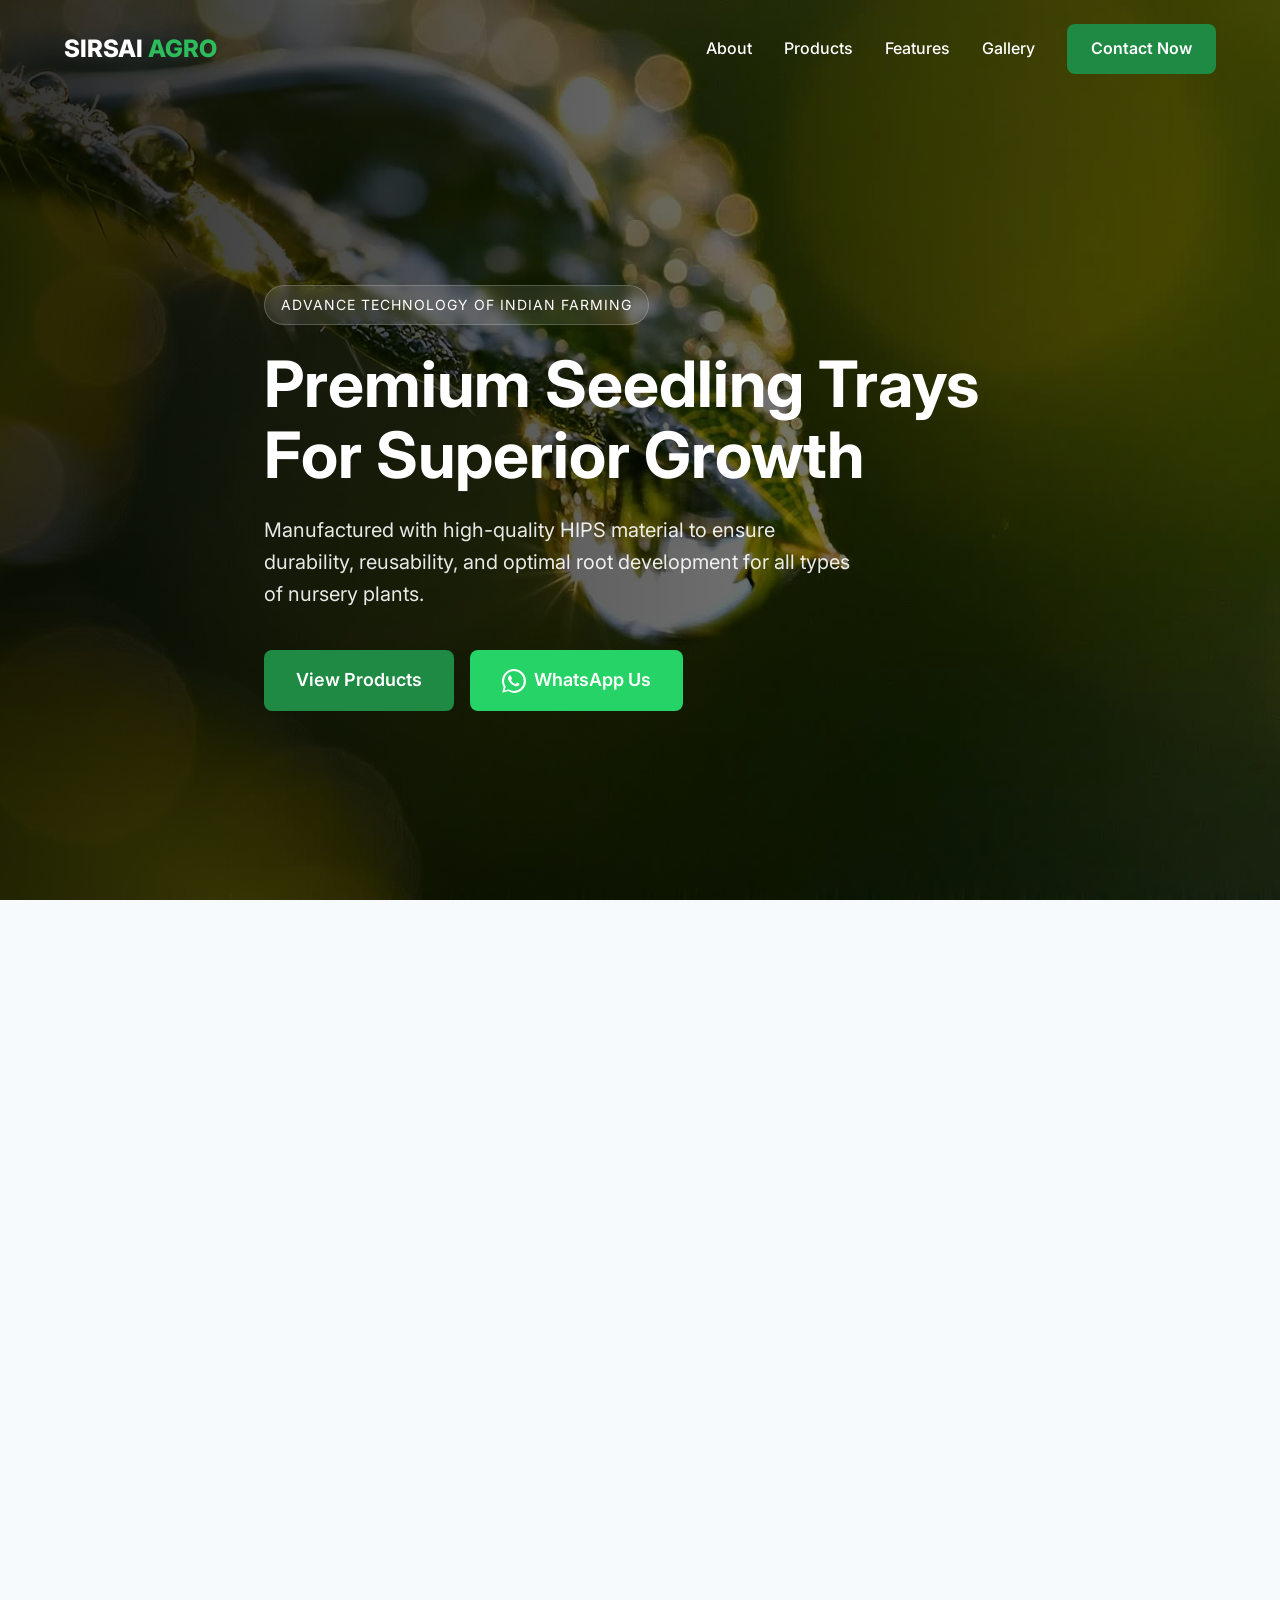
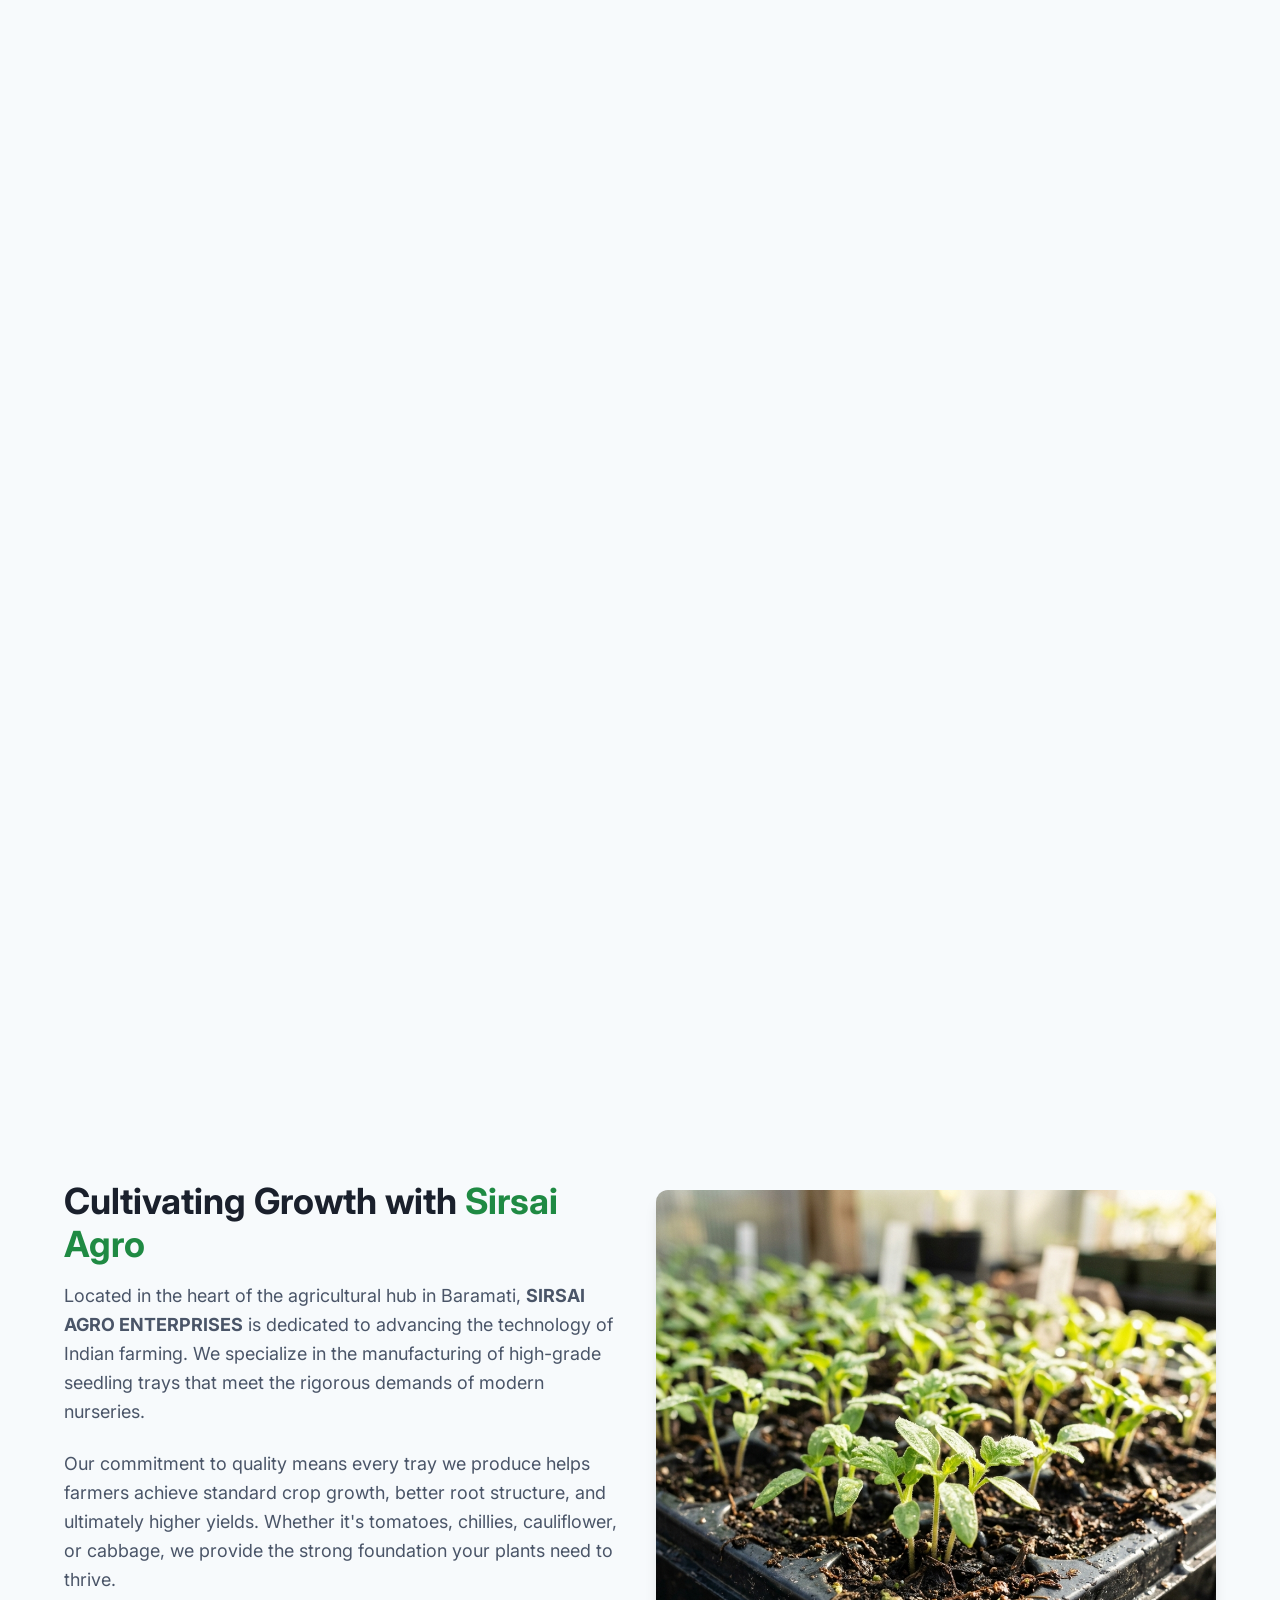
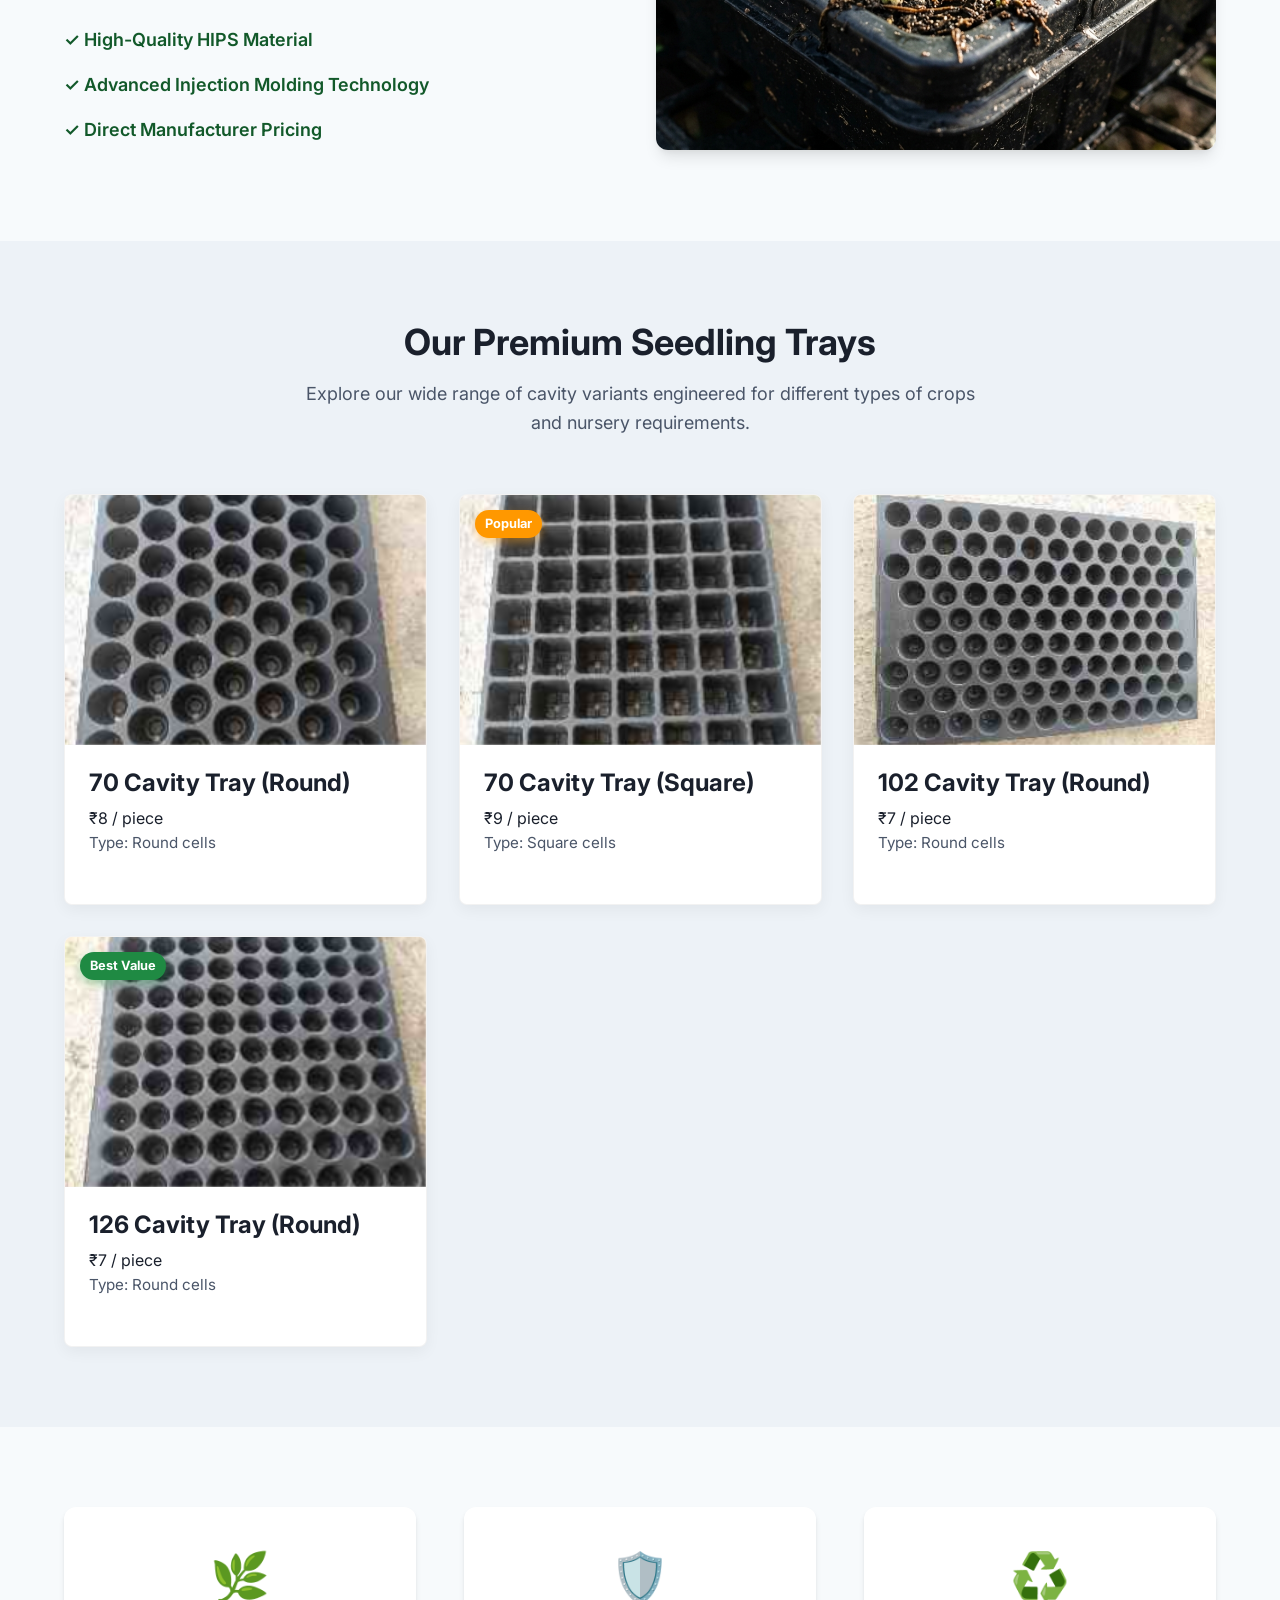
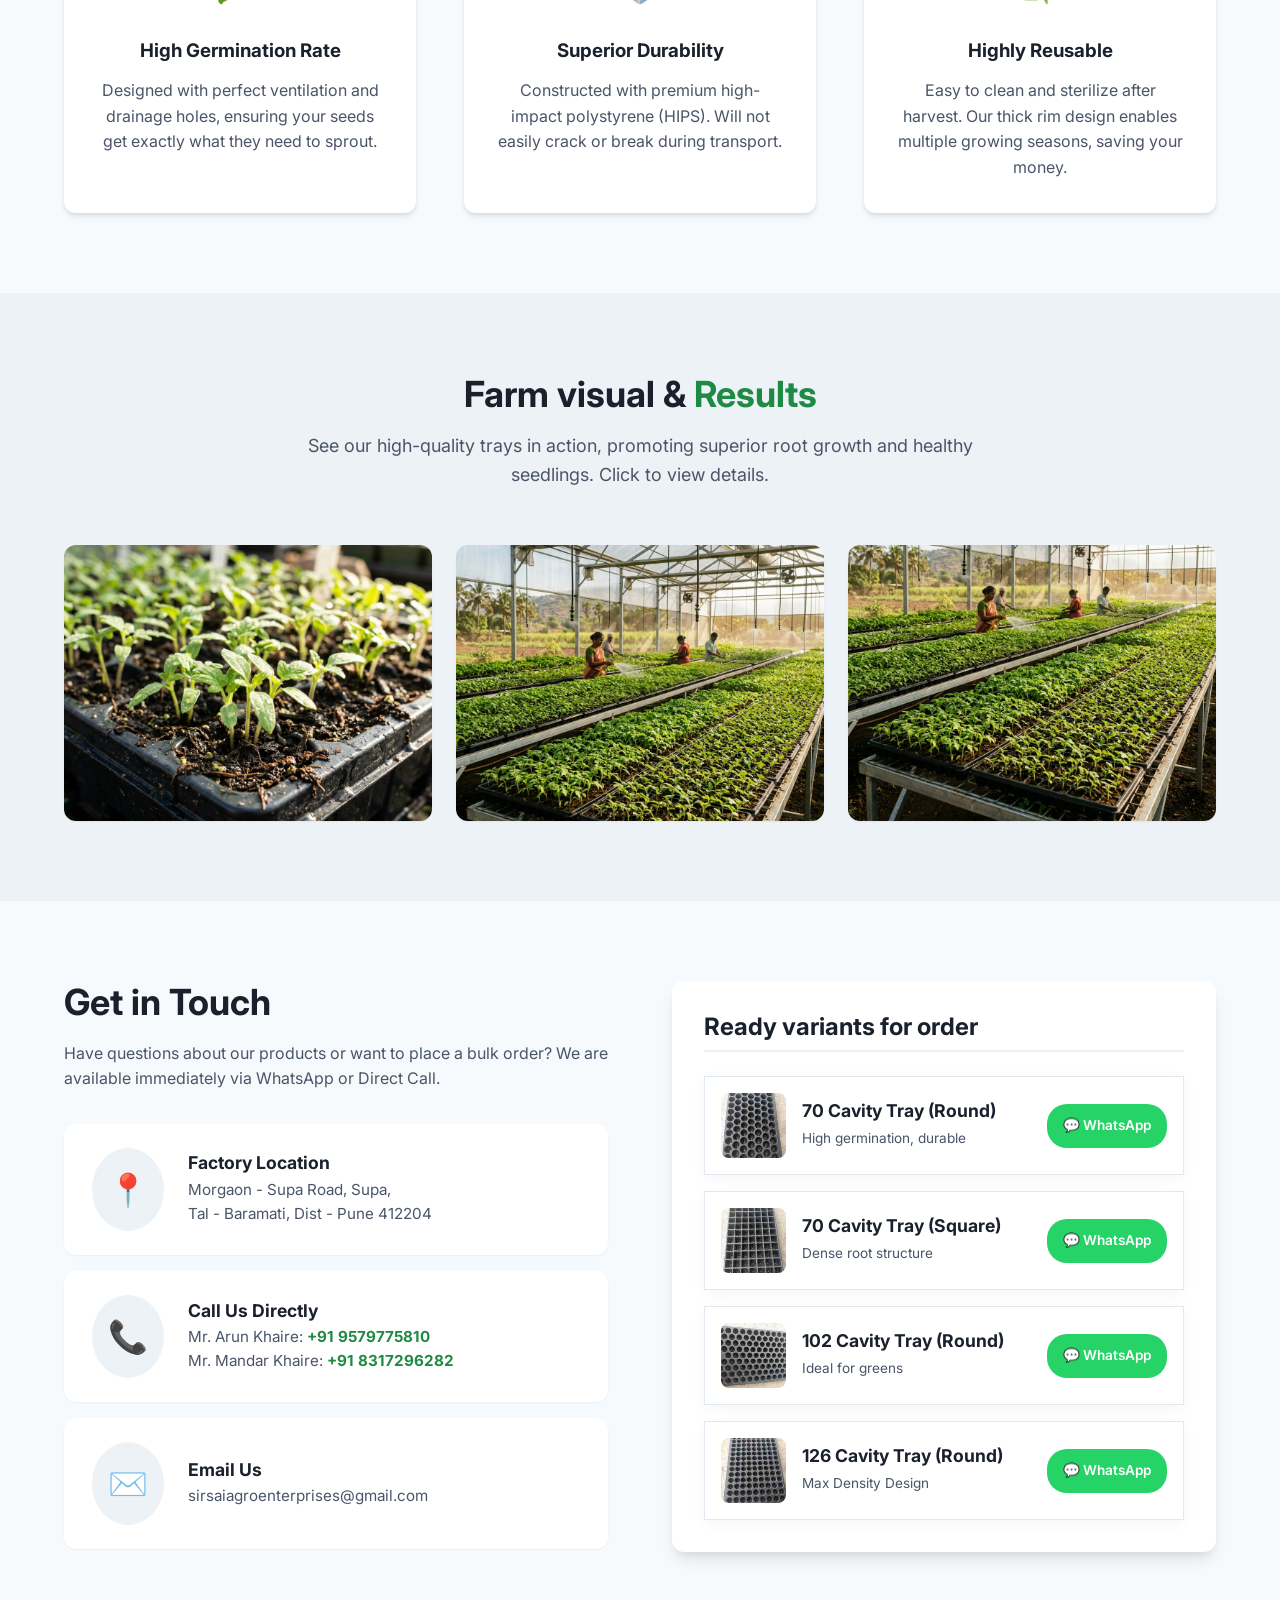
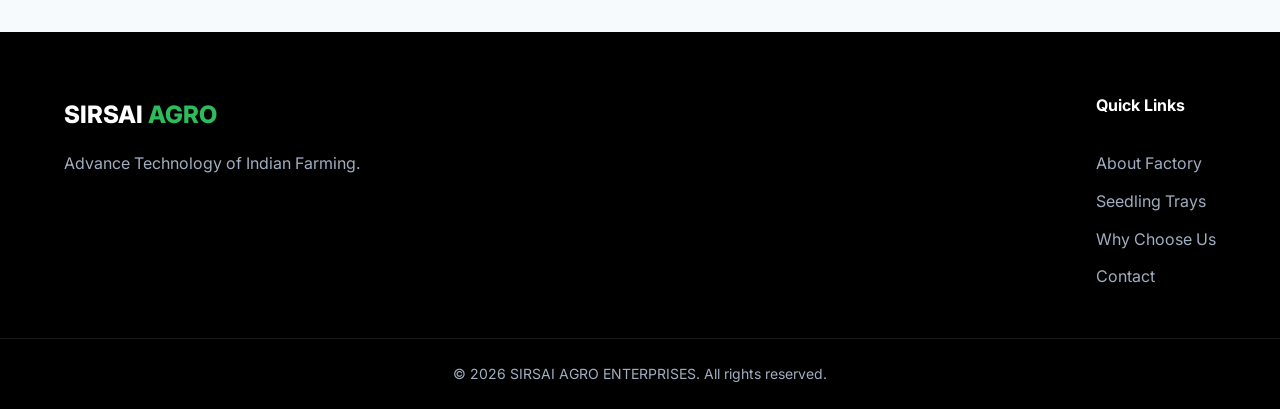
==== sirsai-agro/index.html @ ecc55e0f "Initial commit" ====
<!DOCTYPE html>
<html lang="en">
<head>
    <meta charset="UTF-8">
    <meta name="viewport" content="width=device-width, initial-scale=1.0">
    <title>SIRSAI AGRO ENTERPRISES - Advance Technology of Indian Farming</title>
    <meta name="description" content="Premium agricultural manufacturing of HIPS seedling trays for Indian farming. Offering 70, 98, 102, 126 cavity trays for optimal root growth.">
    
    <!-- Google Fonts -->
    <link rel="preconnect" href="https://fonts.googleapis.com">
    <link rel="preconnect" href="https://fonts.gstatic.com" crossorigin>
    <link href="https://fonts.googleapis.com/css2?family=Inter:wght@300;400;500;600;700;800&display=swap" rel="stylesheet">
    
    <!-- Custom CSS & Preloads -->
    <link rel="preload" as="image" href="assets/hero_bg.png">
    <link rel="stylesheet" href="css/style.css?v=2">
</head>
<body>

    <!-- Header Navigation -->
    <header class="site-header">
        <div class="container header-container">
            <div class="logo">
                <a href="#">SIRSAI <span class="highlight">AGRO</span></a>
            </div>
            
            <button class="mobile-menu-btn" aria-label="Toggle Navigation">
                <span></span>
                <span></span>
                <span></span>
            </button>
            
            <nav class="nav-links">
                <a href="#about">About</a>
                <a href="#products">Products</a>
                <a href="#features">Features</a>
                <a href="#gallery">Gallery</a>
                <a href="https://wa.me/919579775810?text=Hello%2C%20I%20am%20interested%20in%20your%20seedling%20trays%20for%20my%20farm.%20Please%20share%20pricing%2C%20minimum%20order%20quantity%2C%20and%20delivery%20details." target="_blank" class="btn btn-primary">Contact Now</a>
            </nav>
        </div>
    </header>

    <!-- Hero Sequence Animation Section -->
    <section class="hero-sequence-container" id="home">
        <div class="hero-sticky">
            <canvas id="hero-canvas"></canvas>
            <div class="hero-overlay"></div>
            <div class="container hero-content">
                <span class="badge">Advance Technology of Indian Farming</span>
                <h1>Premium Seedling Trays For Superior Growth</h1>
                <p>Manufactured with high-quality HIPS material to ensure durability, reusability, and optimal root development for all types of nursery plants.</p>
                <div class="hero-actions">
                    <a href="#products" class="btn btn-primary btn-large">View Products</a>
                    <a href="https://wa.me/919579775810?text=Hello%2C%20I%20am%20interested%20in%20your%20seedling%20trays%20for%20my%20farm.%20Please%20share%20pricing%2C%20minimum%20order%20quantity%2C%20and%20delivery%20details." target="_blank" class="btn btn-whatsapp btn-large">
                        <svg width="24" height="24" viewBox="0 0 24 24" fill="currentColor" xmlns="http://www.w3.org/2000/svg">
                            <path d="M11.996 0C5.372 0 0 5.373 0 11.998c0 2.127.553 4.197 1.603 6.01L.34 23.633l5.807-1.523A11.95 11.95 0 0 0 11.995 24c6.621 0 11.998-5.376 11.998-11.999s-5.377-12-11.995-12h-.002zm0 22.003c-1.802 0-3.561-.482-5.11-1.401l-.367-.217-3.799.996.997-3.7-.238-.379A9.957 9.957 0 0 1 2.001 12A9.997 9.997 0 0 1 11.996 2a10.003 10.003 0 0 1 0 20.003zM17.48 14.5c-.302-.15-1.782-.88-2.059-.982-.277-.1-.478-.15-.68.15s-.78 1.002-.954 1.201-.351.226-.654.076-1.274-.472-2.428-1.503c-.899-.803-1.505-1.794-1.681-2.096s-.019-.32.131-.471c.135-.136.302-.351.453-.526.151-.176.202-.301.302-.501.101-.201.05-.376-.025-.526-.076-.151-.68-1.643-.931-2.25-.246-.595-.494-.515-.68-.524h-.58c-.201 0-.527.075-.804.376-.276.3-.981.959-.981 2.339 0 1.38 1.005 2.716 1.144 2.902.138.188 1.979 3.018 4.793 4.234 2.813 1.216 2.813.803 3.315.753.502-.05 1.782-.728 2.033-1.431.252-.703.252-1.304.177-1.43z"/>
                        </svg>
                        WhatsApp Us
                    </a>
                </div>
            </div>
        </div>
    </section>

    <!-- About Section -->
    <section class="about section" id="about">
        <div class="container grid about-grid">
            <div class="about-content">
                <h2 class="section-title">Cultivating Growth with <span>Sirsai Agro</span></h2>
                <p>Located in the heart of the agricultural hub in Baramati, <strong>SIRSAI AGRO ENTERPRISES</strong> is dedicated to advancing the technology of Indian farming. We specialize in the manufacturing of high-grade seedling trays that meet the rigorous demands of modern nurseries.</p>
                <p>Our commitment to quality means every tray we produce helps farmers achieve standard crop growth, better root structure, and ultimately higher yields. Whether it's tomatoes, chillies, cauliflower, or cabbage, we provide the strong foundation your plants need to thrive.</p>
                <ul class="about-list">
                    <li>✓ High-Quality HIPS Material</li>
                    <li>✓ Advanced Injection Molding Technology</li>
                    <li>✓ Direct Manufacturer Pricing</li>
                </ul>
            </div>
            <div class="about-image">
                <img src="assets/gallery.png" alt="Healthy tomato seedlings in black seedling trays" loading="lazy" decoding="async">
            </div>
        </div>
    </section>

    <!-- Products Section -->
    <section class="products section bg-light" id="products">
        <div class="container">
            <div class="section-header center">
                <h2 class="section-title">Our Premium Seedling Trays</h2>
                <p>Explore our wide range of cavity variants engineered for different types of crops and nursery requirements.</p>
            </div>
            
            <div class="grid product-grid">
                <!-- Product 1 -->
                <div class="product-card">
                    <div class="product-img-wrapper">
                        <img src="assets/products/70 Cavity Tray (Round).jpg.jpg" onerror="this.src='assets/product.png'" alt="70 Cavity Tray (Round)" class="product-img" loading="lazy" decoding="async">
                    </div>
                    <div class="product-info">
                        <h3>70 Cavity Tray (Round)</h3>
                        <p class="product-price">₹8 / piece</p>
                        <p class="product-desc">Type: Round cells</p>
                    </div>
                </div>

                <!-- Product 2 -->
                <div class="product-card">
                    <div class="product-badge accent">Popular</div>
                    <div class="product-img-wrapper">
                        <img src="assets/products/70 Cavity Tray (Square).jpg.jpg" onerror="this.src='assets/product.png'" alt="70 Cavity Tray (Square)" class="product-img" loading="lazy" decoding="async">
                    </div>
                    <div class="product-info">
                        <h3>70 Cavity Tray (Square)</h3>
                        <p class="product-price">₹9 / piece</p>
                        <p class="product-desc">Type: Square cells</p>
                    </div>
                </div>

                <!-- Product 3 -->
                <div class="product-card">
                    <div class="product-img-wrapper">
                        <img src="assets/products/102 Cavity Tray (Round).jpg.jpg" onerror="this.src='assets/product.png'" alt="102 Cavity Tray (Round)" class="product-img" loading="lazy" decoding="async">
                    </div>
                    <div class="product-info">
                        <h3>102 Cavity Tray (Round)</h3>
                        <p class="product-price">₹7 / piece</p>
                        <p class="product-desc">Type: Round cells</p>
                    </div>
                </div>

                <!-- Product 4 -->
                <div class="product-card">
                    <div class="product-badge">Best Value</div>
                    <div class="product-img-wrapper">
                        <img src="assets/products/126 Cavity Tray (Round).jpg.jpg" onerror="this.src='assets/product.png'" alt="126 Cavity Tray (Round)" class="product-img" loading="lazy" decoding="async">
                    </div>
                    <div class="product-info">
                        <h3>126 Cavity Tray (Round)</h3>
                        <p class="product-price">₹7 / piece</p>
                        <p class="product-desc">Type: Round cells</p>
                    </div>
                </div>
            </div>
        </div>
    </section>

    <!-- Features Section -->
    <section class="features section" id="features">
        <div class="container">
            <div class="grid feature-grid">
                <div class="feature-card">
                    <div class="feature-icon">🌿</div>
                    <h3>High Germination Rate</h3>
                    <p>Designed with perfect ventilation and drainage holes, ensuring your seeds get exactly what they need to sprout.</p>
                </div>
                <div class="feature-card">
                    <div class="feature-icon">🛡️</div>
                    <h3>Superior Durability</h3>
                    <p>Constructed with premium high-impact polystyrene (HIPS). Will not easily crack or break during transport.</p>
                </div>
                <div class="feature-card">
                    <div class="feature-icon">♻️</div>
                    <h3>Highly Reusable</h3>
                    <p>Easy to clean and sterilize after harvest. Our thick rim design enables multiple growing seasons, saving your money.</p>
                </div>
            </div>
        </div>
    </section>

    <!-- Gallery Section -->
    <section class="gallery section bg-light" id="gallery">
        <div class="container">
            <div class="section-header center">
                <h2 class="section-title">Farm visual & <span>Results</span></h2>
                <p>See our high-quality trays in action, promoting superior root growth and healthy seedlings. Click to view details.</p>
            </div>
            <div class="gallery-grid">
                <div class="gallery-item lightbox-trigger" data-title="Product Manufacturing">
                    <img src="assets/gallery.png" alt="Seedling Tray Stack" loading="lazy">
                    <div class="gallery-overlay"><span>View Details</span></div>
                </div>
                <div class="gallery-item lightbox-trigger" data-title="Nursery Application">
                    <img src="assets/hero_bg.png" alt="Greenhouse Nursery" loading="lazy">
                    <div class="gallery-overlay"><span>View Details</span></div>
                </div>
                <!-- Adding a random image logic to cover the missing images and simulate grid fullness -->
                <div class="gallery-item lightbox-trigger" data-title="Happy Harvest">
                    <img src="assets/hero_bg.png" style="object-position: bottom;" alt="Farming Field" loading="lazy">
                    <div class="gallery-overlay"><span>View Details</span></div>
                </div>
            </div>
        </div>
    </section>

    <!-- Contact Section -->
    <section class="contact section" id="contact">
        <div class="container">
            <div class="grid contact-grid">
                <div class="contact-info-wrapper contact-cards">
                    <h2 class="section-title">Get in Touch</h2>
                    <p>Have questions about our products or want to place a bulk order? We are available immediately via WhatsApp or Direct Call.</p>
                    
                    <div class="contact-details stylized">
                        <a href="https://maps.google.com" target="_blank" class="contact-card">
                            <div class="icon">📍</div>
                            <div class="contact-card-content">
                                <h4>Factory Location</h4>
                                <p>Morgaon - Supa Road, Supa,<br>Tal - Baramati, Dist - Pune 412204</p>
                            </div>
                        </a>
                        <div class="contact-card border-left">
                            <div class="icon">📞</div>
                            <div class="contact-card-content">
                                <h4>Call Us Directly</h4>
                                <p>Mr. Arun Khaire: <a href="tel:+919579775810" class="tel-link">+91 9579775810</a></p>
                                <p>Mr. Mandar Khaire: <a href="tel:+918317296282" class="tel-link">+91 8317296282</a></p>
                            </div>
                        </div>
                        <a href="mailto:sirsaiagroenterprises@gmail.com" class="contact-card">
                            <div class="icon">✉️</div>
                            <div class="contact-card-content">
                                <h4>Email Us</h4>
                                <p>sirsaiagroenterprises@gmail.com</p>
                            </div>
                        </a>
                    </div>
                </div>
                
                <div class="product-showcase-compact">
                    <h3 class="compact-title">Ready variants for order</h3>
                    <div class="compact-grid">
                        <div class="compact-item">
                            <img src="assets/products/70 Cavity Tray (Round).jpg.jpg" onerror="this.src='assets/product.png'" alt="70 Cavity Tray (Round)" loading="lazy">
                            <div class="compact-info">
                                <h4>70 Cavity Tray (Round)</h4>
                                <span>High germination, durable</span>
                            </div>
                            <a href="https://wa.me/919579775810?text=Hello%2C%20I%20am%20interested%20in%20your%20seedling%20trays%20for%20my%20farm.%20Please%20share%20pricing%2C%20minimum%20order%20quantity%2C%20and%20delivery%20details." target="_blank" class="whatsapp-cta-sm">💬 WhatsApp</a>
                        </div>
                        <div class="compact-item">
                            <img src="assets/products/70 Cavity Tray (Square).jpg.jpg" onerror="this.src='assets/product.png'" alt="70 Cavity Tray (Square)" loading="lazy">
                            <div class="compact-info">
                                <h4>70 Cavity Tray (Square)</h4>
                                <span>Dense root structure</span>
                            </div>
                            <a href="https://wa.me/919579775810?text=Hello%2C%20I%20am%20interested%20in%20your%20seedling%20trays%20for%20my%20farm.%20Please%20share%20pricing%2C%20minimum%20order%20quantity%2C%20and%20delivery%20details." target="_blank" class="whatsapp-cta-sm">💬 WhatsApp</a>
                        </div>
                        <div class="compact-item">
                            <img src="assets/products/102 Cavity Tray (Round).jpg.jpg" onerror="this.src='assets/product.png'" alt="102 Cavity Tray (Round)" loading="lazy">
                            <div class="compact-info">
                                <h4>102 Cavity Tray (Round)</h4>
                                <span>Ideal for greens</span>
                            </div>
                            <a href="https://wa.me/919579775810?text=Hello%2C%20I%20am%20interested%20in%20your%20seedling%20trays%20for%20my%20farm.%20Please%20share%20pricing%2C%20minimum%20order%20quantity%2C%20and%20delivery%20details." target="_blank" class="whatsapp-cta-sm">💬 WhatsApp</a>
                        </div>
                        <div class="compact-item">
                            <img src="assets/products/126 Cavity Tray (Round).jpg.jpg" onerror="this.src='assets/product.png'" alt="126 Cavity Tray (Round)" loading="lazy">
                            <div class="compact-info">
                                <h4>126 Cavity Tray (Round)</h4>
                                <span>Max Density Design</span>
                            </div>
                            <a href="https://wa.me/919579775810?text=Hello%2C%20I%20am%20interested%20in%20your%20seedling%20trays%20for%20my%20farm.%20Please%20share%20pricing%2C%20minimum%20order%20quantity%2C%20and%20delivery%20details." target="_blank" class="whatsapp-cta-sm">💬 WhatsApp</a>
                        </div>
                    </div>
                </div>
            </div>
        </div>
    </section>

    <!-- Lightbox Modal Overlay -->
    <div class="lightbox-overlay" id="lightbox">
        <div class="lightbox-content">
            <span class="lightbox-close">&times;</span>
            <img src="" alt="Gallery Preview" class="lightbox-img" id="lightbox-img">
            <h3 class="lightbox-caption" id="lightbox-caption"></h3>
        </div>
    </div>

    <!-- Footer -->
    <footer class="site-footer">
        <div class="container footer-content">
            <div class="footer-brand">
                <div class="logo">
                     <a href="#">SIRSAI <span class="highlight">AGRO</span></a>
                 </div>
                 <p>Advance Technology of Indian Farming.</p>
            </div>
            <div class="footer-links">
                <h4>Quick Links</h4>
                <a href="#about">About Factory</a>
                <a href="#products">Seedling Trays</a>
                <a href="#features">Why Choose Us</a>
                <a href="#contact">Contact</a>
            </div>
        </div>
        <div class="footer-bottom">
            <div class="container">
                <p>&copy; 2026 SIRSAI AGRO ENTERPRISES. All rights reserved.</p>
            </div>
        </div>
    </footer>

    <!-- Custom JS -->
    <script src="js/main.js"></script>
</body>
</html>
---- sirsai-agro/css/style.css ----
/* ==========================================================================
   CSS Variables & Tokens
   ========================================================================== */
   :root {
    /* Colors */
    --clr-primary: #1F8A43; /* Deep agricultural green */
    --clr-primary-light: #2DBB5B;
    --clr-primary-dark: #12592A;
    --clr-secondary: #D4E157; /* Light earthy yellow-green */
    --clr-accent: #25D366; /* WhatsApp green */
    
    --clr-text-main: #1A202C;
    --clr-text-muted: #4A5568;
    --clr-black: #000000;
    --clr-white: #FFFFFF;
    --clr-bg-body: #F7FAFC;
    --clr-bg-light: #EDF2F7;
    
    /* Typography */
    --font-main: 'Inter', sans-serif;
    
    /* Box shadows */
    --shadow-sm: 0 1px 2px 0 rgba(0, 0, 0, 0.05);
    --shadow-md: 0 4px 6px -1px rgba(0, 0, 0, 0.1), 0 2px 4px -1px rgba(0, 0, 0, 0.06);
    --shadow-lg: 0 10px 15px -3px rgba(0, 0, 0, 0.1), 0 4px 6px -2px rgba(0, 0, 0, 0.05);
    
    /* Border Radius */
    --radius-md: 8px;
    --radius-lg: 12px;
    
    /* Transitions */
    --transition: background-color 0.3s cubic-bezier(0.4, 0, 0.2, 1), color 0.3s cubic-bezier(0.4, 0, 0.2, 1), transform 0.3s cubic-bezier(0.4, 0, 0.2, 1), box-shadow 0.3s cubic-bezier(0.4, 0, 0.2, 1), opacity 0.3s cubic-bezier(0.4, 0, 0.2, 1), border-color 0.3s cubic-bezier(0.4, 0, 0.2, 1);
}

/* ==========================================================================
   Base Reset
   ========================================================================== */
* {
    margin: 0;
    padding: 0;
    box-sizing: border-box;
}

html {
    scroll-behavior: smooth;
    scroll-padding-top: 80px;
}

body {
    font-family: var(--font-main);
    color: var(--clr-text-main);
    background-color: var(--clr-bg-body);
    line-height: 1.6;
    overflow-x: hidden;
}

h1, h2, h3, h4, h5, h6 {
    line-height: 1.2;
    font-weight: 700;
    color: var(--clr-text-main);
}

a {
    text-decoration: none;
    color: inherit;
    transition: var(--transition);
}

img {
    max-width: 100%;
    height: auto;
    display: block;
}

/* ==========================================================================
   Layout & Utilities
   ========================================================================== */
.container {
    width: 100%;
    max-width: 1200px;
    margin: 0 auto;
    padding: 0 1.5rem;
}

.section {
    padding: 5rem 0;
}

.grid {
    display: grid;
    gap: 2rem;
}

.bg-light {
    background-color: var(--clr-bg-light);
}

.center {
    text-align: center;
}

.section-title {
    font-size: 2.25rem;
    margin-bottom: 1rem;
}

.section-title span {
    color: var(--clr-primary);
}

.section-header {
    margin-bottom: 3.5rem;
    max-width: 700px;
    margin-left: auto;
    margin-right: auto;
}

.section-header p {
    color: var(--clr-text-muted);
    font-size: 1.125rem;
}

/* ==========================================================================
   Buttons
   ========================================================================== */
.btn {
    display: inline-flex;
    align-items: center;
    justify-content: center;
    padding: 0.75rem 1.5rem;
    font-weight: 600;
    border-radius: var(--radius-md);
    cursor: pointer;
    border: none;
    gap: 0.5rem;
}

.btn-primary {
    background-color: var(--clr-primary);
    color: var(--clr-white);
}

.btn-primary:hover {
    background-color: var(--clr-primary-dark);
    transform: translateY(-2px);
    box-shadow: var(--shadow-md);
}

.btn-whatsapp {
    background-color: var(--clr-accent);
    color: var(--clr-white);
}

.btn-whatsapp:hover {
    background-color: #1EBE55;
    transform: translateY(-2px);
    box-shadow: var(--shadow-md);
}

.btn-outline {
    background-color: transparent;
    color: var(--clr-primary);
    border: 2px solid var(--clr-primary);
}

.btn-outline:hover {
    background-color: var(--clr-primary);
    color: var(--clr-white);
}

.btn-large {
    padding: 1rem 2rem;
    font-size: 1.125rem;
}

.btn-full {
    width: 100%;
}

.btn:active {
    transform: translateY(0) scale(0.98);
    box-shadow: none;
}

/* ==========================================================================
   Header Navigation
   ========================================================================== */
.site-header {
    position: fixed;
    top: 0;
    left: 0;
    width: 100%;
    background-color: transparent;
    padding: 1.5rem 0;
    z-index: 1000;
    transition: background-color 0.4s ease, box-shadow 0.4s ease, padding 0.4s ease, backdrop-filter 0.4s ease;
    will-change: background-color, box-shadow, padding, backdrop-filter;
}

.site-header.scrolled {
    background-color: rgba(0, 0, 0, 0.3);
    backdrop-filter: blur(10px);
    -webkit-backdrop-filter: blur(10px);
    border-bottom: 1px solid rgba(255, 255, 255, 0.1);
    padding: 1rem 0;
    box-shadow: 0 8px 32px rgba(0, 0, 0, 0.2);
}

.site-header.scrolled .logo a {
    color: var(--clr-white);
}

.site-header.scrolled .nav-links a:not(.btn) {
    color: var(--clr-white);
}

.header-container {
    display: flex;
    justify-content: space-between;
    align-items: center;
}

.logo a {
    font-size: 1.5rem;
    font-weight: 800;
    color: var(--clr-white); /* Start white on hero */
}

.logo .highlight {
    color: var(--clr-primary-light);
}

.site-header.scrolled .logo .highlight {
    color: var(--clr-primary-light);
}

.nav-links {
    display: flex;
    align-items: center;
    gap: 2rem;
}

.nav-links a:not(.btn) {
    font-weight: 500;
    color: var(--clr-white); /* Start white on hero */
}

.nav-links a:not(.btn):hover {
    color: var(--clr-primary-light);
}

.mobile-menu-btn {
    display: none;
    background: none;
    border: none;
    cursor: pointer;
    flex-direction: column;
    gap: 6px;
    z-index: 1001;
}

.mobile-menu-btn span {
    display: block;
    width: 25px;
    height: 3px;
    background-color: var(--clr-white);
    transition: var(--transition);
}

.site-header.scrolled .mobile-menu-btn span {
    background-color: var(--clr-white);
}

/* ==========================================================================
   Hero Section
   ========================================================================== */
.hero {
    position: relative;
    min-height: 100vh;
    display: flex;
    align-items: center;
    background-image: url('../assets/hero_bg.png');
    background-size: cover;
    background-position: center;
    color: var(--clr-white);
    padding-top: 5rem;
}

.hero-overlay {
    position: absolute;
    inset: 0;
    background: linear-gradient(to right, rgba(0, 0, 0, 0.8) 0%, rgba(0, 0, 0, 0.4) 100%);
    z-index: 1;
}

.hero-content {
    position: relative;
    z-index: 2;
    max-width: 800px;
}

.hero .badge {
    display: inline-block;
    padding: 0.5rem 1rem;
    background-color: rgba(255, 255, 255, 0.1);
    backdrop-filter: blur(5px);
    border: 1px solid rgba(255, 255, 255, 0.2);
    border-radius: 20px;
    font-size: 0.875rem;
    text-transform: uppercase;
    letter-spacing: 1px;
    margin-bottom: 1.5rem;
}

.hero h1 {
    font-size: clamp(2.5rem, 5vw, 4.5rem);
    margin-bottom: 1.5rem;
    color: var(--clr-white);
    line-height: 1.1;
}

.hero p {
    font-size: clamp(1.125rem, 2vw, 1.25rem);
    margin-bottom: 2.5rem;
    opacity: 0.9;
    max-width: 600px;
}

.hero-actions {
    display: flex;
    flex-wrap: wrap;
    gap: 1rem;
}

/* ==========================================================================
   About Section
   ========================================================================== */
.about-grid {
    grid-template-columns: 1fr 1fr;
    align-items: center;
}

.about-content p {
    color: var(--clr-text-muted);
    margin-bottom: 1.5rem;
    font-size: 1.125rem;
}

.about-list {
    list-style: none;
    margin-top: 2rem;
}

.about-list li {
    font-weight: 600;
    font-size: 1.125rem;
    margin-bottom: 1rem;
    display: flex;
    align-items: center;
    color: var(--clr-primary-dark);
}

.about-image img {
    border-radius: var(--radius-lg);
    box-shadow: var(--shadow-lg);
}

/* ==========================================================================
   Products Section
   ========================================================================== */
.product-grid {
    grid-template-columns: repeat(auto-fit, minmax(280px, 1fr));
}

.product-card {
    background-color: var(--clr-white);
    border-radius: var(--radius-lg);
    overflow: hidden;
    box-shadow: var(--shadow-md);
    transition: var(--transition);
    border: 1px solid rgba(0,0,0,0.05);
    will-change: transform, box-shadow;
}

.product-card:hover {
    transform: translateY(-5px);
    box-shadow: var(--shadow-lg);
}

.product-img-wrapper {
    height: 250px;
    overflow: hidden;
    background-color: #f0f0f0;
}

.product-img {
    width: 100%;
    height: 100%;
    object-fit: cover;
    transition: transform 0.5s cubic-bezier(0.4, 0, 0.2, 1);
    will-change: transform;
}

.product-card:hover .product-img {
    transform: scale(1.05);
}

.product-info {
    padding: 1.5rem;
}

.product-info h3 {
    font-size: 1.5rem;
    margin-bottom: 0.5rem;
}

.product-material {
    font-size: 0.875rem;
    font-weight: 600;
    color: var(--clr-primary);
    margin-bottom: 1rem;
}

.product-desc {
    color: var(--clr-text-muted);
    margin-bottom: 1.5rem;
    font-size: 0.95rem;
}

/* ==========================================================================
   Features Section
   ========================================================================== */
.feature-grid {
    grid-template-columns: repeat(auto-fit, minmax(300px, 1fr));
    gap: 3rem;
    text-align: center;
}

.feature-card {
    padding: 2rem;
    background-color: var(--clr-white);
    border-radius: var(--radius-lg);
    box-shadow: var(--shadow-md);
}

.feature-icon {
    font-size: 3rem;
    margin-bottom: 1.5rem;
}

.feature-card h3 {
    margin-bottom: 1rem;
}

.feature-card p {
    color: var(--clr-text-muted);
}

/* ==========================================================================
   Contact Section
   ========================================================================== */
.contact-grid {
    grid-template-columns: 1fr 1fr;
    gap: 4rem;
}

.contact-info-wrapper p {
    color: var(--clr-text-muted);
    margin-bottom: 2rem;
}

.contact-details {
    display: flex;
    flex-direction: column;
    gap: 1.5rem;
}

.contact-item {
    display: flex;
    gap: 1rem;
    align-items: flex-start;
}

.contact-item .icon {
    font-size: 1.5rem;
    background-color: var(--clr-bg-light);
    width: 50px;
    height: 50px;
    display: flex;
    align-items: center;
    justify-content: center;
    border-radius: 50%;
}

.contact-item h4 {
    margin-bottom: 0.25rem;
}

.contact-item p {
    margin-bottom: 0;
}

.contact-item a {
    color: var(--clr-primary);
    font-weight: 500;
}

.contact-item a:hover {
    text-decoration: underline;
}

/* Form */
.contact-form {
    background-color: var(--clr-white);
    padding: 2.5rem;
    border-radius: var(--radius-lg);
    box-shadow: var(--shadow-lg);
}

.form-group {
    margin-bottom: 1.5rem;
}

.form-group label {
    display: block;
    font-weight: 500;
    margin-bottom: 0.5rem;
    color: var(--clr-text-main);
}

.form-group input,
.form-group select,
.form-group textarea {
    width: 100%;
    padding: 0.875rem 1rem;
    border: 1px solid #E2E8F0;
    border-radius: var(--radius-md);
    font-family: inherit;
    font-size: 1rem;
    transition: var(--transition);
}

.form-group input:focus,
.form-group select:focus,
.form-group textarea:focus {
    outline: none;
    border-color: var(--clr-primary);
    box-shadow: 0 0 0 3px rgba(31, 138, 67, 0.1);
}

/* ==========================================================================
   Footer
   ========================================================================== */
.site-footer {
    background-color: var(--clr-black);
    color: var(--clr-white);
    padding-top: 4rem;
}

.footer-content {
    display: flex;
    flex-wrap: wrap;
    justify-content: space-between;
    gap: 2rem;
    margin-bottom: 3rem;
}

.footer-brand p {
    color: #A0AEC0;
    margin-top: 1rem;
    max-width: 300px;
}

.footer-links h4 {
    color: var(--clr-white);
    margin-bottom: 1.5rem;
}

.footer-links {
    display: flex;
    flex-direction: column;
    gap: 0.75rem;
}

.footer-links a {
    color: #A0AEC0;
}

.footer-links a:hover {
    color: var(--clr-primary-light);
}

.footer-bottom {
    border-top: 1px solid rgba(255, 255, 255, 0.1);
    padding: 1.5rem 0;
    text-align: center;
    color: #A0AEC0;
    font-size: 0.875rem;
}

/* ==========================================================================
   Responsive Queries
   ========================================================================== */
@media (max-width: 900px) {
    .about-grid, .contact-grid {
        grid-template-columns: 1fr;
    }
    
    .contact-form-wrapper {
        margin-top: 2rem;
    }
}

@media (max-width: 768px) {
    .mobile-menu-btn {
        display: flex;
    }
    
    .nav-links {
        position: fixed;
        top: 0;
        right: 0;
        width: 80%;
        height: 100vh;
        background-color: var(--clr-white);
        flex-direction: column;
        justify-content: center;
        transform: translateX(100%);
        transition: transform 0.4s cubic-bezier(0.4, 0, 0.2, 1);
        box-shadow: -10px 0 30px rgba(0,0,0,0.1);
        will-change: transform;
    }
    
    .nav-links.active {
        transform: translateX(0);
    }
    
    .nav-links a:not(.btn) {
        color: var(--clr-text-main);
        font-size: 1.25rem;
    }
    
    .site-header {
        background-color: rgba(255, 255, 255, 0.95);
        padding: 1rem 0;
    }
    
    .logo a {
        color: var(--clr-text-main);
    }
    .logo .highlight {
        color: var(--clr-primary);
    }
    .mobile-menu-btn span {
        background-color: var(--clr-text-main);
    }
}

@media (max-width: 480px) {
    .hero-actions {
        flex-direction: column;
    }
    
    .product-grid {
        grid-template-columns: 1fr;
    }
}

/* ==========================================================================
   NEW HERO 3D SCROLL SEQUENCE
   ========================================================================== */
.hero-sequence-container {
    position: relative;
    height: 300vh;
    width: 100%;
}
.hero-sticky {
    position: sticky;
    top: 0;
    height: 100vh;
    width: 100%;
    overflow: hidden;
    display: flex;
    align-items: center;
    background-color: #000;
}
#hero-canvas {
    position: absolute;
    top: 0;
    left: 0;
    width: 100%;
    height: 100%;
    object-fit: cover;
    z-index: 0;
}
.hero-sequence-container .hero-content {
    padding-top: 6rem;
}
.hero-sequence-container .badge {
    display: inline-block;
    padding: 0.5rem 1rem;
    background-color: rgba(255, 255, 255, 0.1);
    backdrop-filter: blur(5px);
    border: 1px solid rgba(255, 255, 255, 0.2);
    border-radius: 20px;
    font-size: 0.875rem;
    text-transform: uppercase;
    letter-spacing: 1px;
    margin-bottom: 1.5rem;
    color: var(--clr-white);
}

.hero-sequence-container h1 {
    font-size: clamp(2.5rem, 5vw, 4.5rem);
    margin-bottom: 1.5rem;
    color: var(--clr-white);
    line-height: 1.1;
}

.hero-sequence-container p {
    font-size: clamp(1.125rem, 2vw, 1.25rem);
    margin-bottom: 2.5rem;
    opacity: 0.9;
    max-width: 600px;
    color: var(--clr-white);
}

/* ==========================================================================
   NEW CONTACT COMPACT & CARDS
   ========================================================================== */
.contact-cards .stylized {
    display: grid;
    gap: 1rem;
}
.contact-card {
    display: flex;
    align-items: center;
    gap: 1.5rem;
    padding: 1.5rem;
    background-color: white;
    border-radius: var(--radius-lg);
    box-shadow: var(--shadow-sm);
    transition: transform 0.3s ease, box-shadow 0.3s ease;
    border-left: 4px solid transparent;
}
.contact-card:hover {
    transform: translateX(5px);
    box-shadow: var(--shadow-md);
    border-left: 4px solid var(--clr-primary);
}
.contact-card .icon {
    font-size: 2rem;
    background: var(--clr-bg-light);
    padding: 1rem;
    border-radius: 50%;
}
.contact-card-content h4 { margin-bottom: 0.25rem; font-size: 1.1rem; }
.contact-card-content p { margin: 0; color: var(--clr-text-muted); font-size: 0.95rem; }
.tel-link { font-weight: bold; color: var(--clr-primary) !important; }

.product-showcase-compact {
    background-color: white;
    padding: 2rem;
    border-radius: var(--radius-lg);
    box-shadow: var(--shadow-lg);
}
.compact-title { margin-bottom: 1.5rem; font-size: 1.5rem; color: var(--clr-text-main); border-bottom: 2px solid var(--clr-bg-light); padding-bottom: 0.5rem; }
.compact-grid { display: flex; flex-direction: column; gap: 1rem; }
.compact-item {
    display: flex; align-items: center; gap: 1rem; padding: 1rem; border: 1px solid #E2E8F0; border-radius: var(--radius-md); transition: var(--transition);
}
.compact-item:hover { border-color: var(--clr-primary); box-shadow: var(--shadow-sm); transform: translateY(-2px); }
.compact-item img { width: 60px; height: 60px; border-radius: var(--radius-sm); object-fit: cover; }
.compact-info h4 { margin: 0 0 0.25rem 0; font-size: 1.1rem; }
.compact-info span { font-size: 0.85rem; color: var(--clr-text-muted); }
.btn-icon {
    margin-left: auto; background: var(--clr-accent); color: white; width: 40px; height: 40px; display: flex; align-items: center; justify-content: center; border-radius: 50%; text-decoration: none; font-size: 1.2rem; transition: transform 0.2s;
}
.btn-icon:hover { transform: scale(1.1); box-shadow: var(--shadow-md); }

/* ==========================================================================
   GALLERY LIGHTBOX & GRID
   ========================================================================== */
.gallery-grid {
    display: grid;
    grid-template-columns: repeat(3, 1fr);
    gap: 1.5rem;
}
.gallery-item {
    position: relative;
    border-radius: var(--radius-lg);
    overflow: hidden;
    cursor: pointer;
    box-shadow: var(--shadow-sm);
    aspect-ratio: 4/3;
}
.gallery-item img {
    width: 100%;
    height: 100%;
    object-fit: cover;
    transition: transform 0.5s ease;
}
.gallery-overlay {
    position: absolute; inset: 0; background: rgba(31, 138, 67, 0.7); display: flex; align-items: center; justify-content: center; opacity: 0; transition: opacity 0.3s ease;
}
.gallery-overlay span {
    color: white; font-weight: bold; border: 2px solid white; padding: 0.5rem 1.5rem; border-radius: 30px; transform: translateY(20px); transition: transform 0.3s ease;
}
.gallery-item:hover img { transform: scale(1.1); }
.gallery-item:hover .gallery-overlay { opacity: 1; }
.gallery-item:hover .gallery-overlay span { transform: translateY(0); }

/* Lightbox Modal */
.lightbox-overlay {
    position: fixed; inset: 0; background: rgba(0, 0, 0, 0.95); z-index: 9999; display: flex; align-items: center; justify-content: center; opacity: 0; pointer-events: none; transition: opacity 0.3s ease;
}
.lightbox-overlay.active { opacity: 1; pointer-events: all; }
.lightbox-close {
    position: absolute; top: 20px; right: 30px; color: white; font-size: 3rem; cursor: pointer; transition: color 0.2s;
}
.lightbox-close:hover { color: var(--clr-primary-light); }
.lightbox-content { text-align: center; max-width: 90%; }
.lightbox-img { max-height: 80vh; max-width: 100%; border-radius: var(--radius-md); box-shadow: 0 10px 30px rgba(0,0,0,0.5); }
.lightbox-caption { color: white; margin-top: 1rem; font-size: 1.5rem; font-weight: 400; }

@media (max-width: 900px) {
    .contact-grid { grid-template-columns: 1fr; }
    .gallery-grid { grid-template-columns: repeat(2, 1fr); }
}
@media (max-width: 600px) {
    .gallery-grid { grid-template-columns: 1fr; }
}

/* ==========================================================================
   Product Gallery & Detail Engine Additions
   ========================================================================== */

/* Product Grid Enhancements */
.product-card {
    display: block;
    position: relative;
    transition: transform 0.3s ease, box-shadow 0.3s ease;
    overflow: hidden;
    background: white;
    border-radius: var(--radius-md);
    box-shadow: 0 5px 15px rgba(0,0,0,0.05);
}
.product-card:hover {
    transform: scale(1.02);
    box-shadow: 0 15px 35px rgba(0,0,0,0.1);
}
.product-badge {
    position: absolute;
    top: 15px; left: 15px;
    background: var(--clr-primary);
    color: white; font-weight: 700;
    font-size: 0.8rem; padding: 4px 10px;
    border-radius: 20px; z-index: 10;
    box-shadow: 0 4px 10px rgba(31, 138, 67, 0.4);
}
.product-badge.accent { background: #ff9800; box-shadow: 0 4px 10px rgba(255, 152, 0, 0.4); }

/* Product Detail System */
.product-page-body { background: #f8f9fa; }
.product-header { background: rgba(255,255,255,0.95) !important; box-shadow: 0 2px 10px rgba(0,0,0,0.05); }
.product-header .logo a, .product-header .nav-links a { color: var(--clr-text-main) !important; }
.product-detail-wrapper { padding-top: 120px; min-height: 100vh; }
.product-detail-grid {
    display: grid;
    grid-template-columns: 1fr 1fr;
    gap: 4rem; background: white; padding: 3rem;
    border-radius: var(--radius-lg); box-shadow: 0 10px 40px rgba(0,0,0,0.03);
}
.product-detail-image-container { position: sticky; top: 120px; text-align: center; }
.product-hero-image {
    width: 100%; max-width: 500px;
    border-radius: var(--radius-md); box-shadow: 0 10px 25px rgba(0,0,0,0.08);
}
.product-detail-data h1 { font-size: 2.5rem; color: var(--clr-text-main); margin-bottom: 1rem; }
.price-tag { font-size: 2rem; color: var(--clr-primary); font-weight: 800; margin-bottom: 2rem; }
.intro-desc { font-size: 1.1rem; line-height: 1.8; margin-bottom: 2rem; color: #555; }

.specs-box { background: #f8f9fa; padding: 2rem; border-radius: var(--radius-md); margin-bottom: 2rem; border-left: 4px solid var(--clr-primary); }
.specs-box.alt-bg { background: #fff; border: 1px solid #eee; border-left: 4px solid var(--clr-secondary); }
.specs-box h3 { margin-bottom: 1rem; font-size: 1.3rem; }
.feature-list, .usage-list { padding-left: 1.5rem; }
.feature-list li, .usage-list li { margin-bottom: 0.8rem; font-size: 1.1rem; line-height: 1.5; color: var(--clr-text-light); }

.cta-actions { margin-top: 3rem; }
.whatsapp-cta { font-size: 1.2rem; padding: 1.2rem; display: block; text-align: center; }

@media (max-width: 900px) {
    .product-detail-grid { grid-template-columns: 1fr; gap: 2rem; padding: 1.5rem; }
    .product-detail-image-container { position: relative; top: 0; }
}

/* Product Image Dynamic Sizing & Interaction */
.product-img-wrapper {
    width: 100%;
    aspect-ratio: 4 / 3;
    overflow: hidden;
    position: relative;
    background: #f0f0f0;
}
.product-img {
    width: 100%;
    height: 100%;
    object-fit: cover;
    display: block;
    transition: transform 0.5s cubic-bezier(0.2, 0.8, 0.2, 1);
}
.product-card:hover .product-img {
    transform: scale(1.04); /* Subtle visual indication */
}

/* Compact Variants Visual State Refinements */
.compact-item {
    display: flex;
    align-items: center;
    justify-content: space-between;
    gap: 1rem;
    padding: 1rem;
    border-radius: var(--radius-sm);
    background: white;
    color: inherit;
    transition: transform 0.3s ease, box-shadow 0.3s ease;
    box-shadow: 0 4px 15px rgba(0,0,0,0.04);
    overflow: hidden;
    position: relative;
}
.compact-item:hover {
    box-shadow: 0 8px 25px rgba(0,0,0,0.08);    
}
.compact-item img {
    width: 65px;
    height: 65px;
    object-fit: cover;
    border-radius: 8px;
    background: #f0f0f0;
}

.compact-info {
    flex: 1;
}

.whatsapp-cta-sm {
    display: inline-block;
    background: #25d366;
    color: white;
    padding: 0.6rem 1rem;
    border-radius: 20px;
    font-weight: 600;
    text-decoration: none;
    font-size: 0.85rem;
    transition: background 0.3s ease, transform 0.2s ease, box-shadow 0.2s ease;
}
.whatsapp-cta-sm:hover {
    background: #1ebe5d;
    color: white;
    transform: translateY(-2px);
    box-shadow: 0 4px 12px rgba(37, 211, 102, 0.3);
}

/* ==========================================================================
   GLOBAL MOBILE-FIRST RESPONSIVE OVERRIDES
   ========================================================================== */

/* 1. Touch Targets Constraint */
.btn, .whatsapp-cta-sm, .nav-links a {
    min-height: 44px; /* Apple Human Interface standards */
    display: inline-flex;
    align-items: center;
    justify-content: center;
}

@media (max-width: 900px) {
    /* 2. Hamburger & Nav System */
    .mobile-menu-btn {
        display: flex; /* Activate toggle */
    }
    
    .nav-links {
        position: fixed;
        top: 0;
        right: -100%;
        width: 80%;
        max-width: 350px;
        height: 100vh;
        background: rgba(15, 23, 42, 0.98);
        backdrop-filter: blur(15px);
        flex-direction: column;
        justify-content: center;
        padding: 4rem 2rem;
        transition: right 0.4s cubic-bezier(0.4, 0, 0.2, 1);
        box-shadow: -10px 0 30px rgba(0,0,0,0.5);
    }
    .nav-links.active {
        right: 0;
    }
    .nav-links a:not(.btn) {
        font-size: 1.5rem;
        padding: 1rem 0;
        border-bottom: 1px solid rgba(255,255,255,0.1);
        width: 100%;
    }
    
    /* Hamburger Animation Setup */
    .mobile-menu-btn[aria-expanded="true"] span:nth-child(1) {
        transform: translateY(9px) rotate(45deg);
    }
    .mobile-menu-btn[aria-expanded="true"] span:nth-child(2) {
        opacity: 0;
    }
    .mobile-menu-btn[aria-expanded="true"] span:nth-child(3) {
        transform: translateY(-9px) rotate(-45deg);
    }

    /* 3. Hero Tweaks */
    .hero-content h1 {
        font-size: 2.8rem; /* readable clamp */
    }
    .hero-actions {
        display: flex;
        flex-direction: column;
        gap: 1rem;
    }
    .hero-actions .btn {
        width: 100%;
    }
    
    /* 4. Layout Stacking */
    .grid, .feature-grid, .product-grid, .contact-grid, .product-detail-grid {
        grid-template-columns: 1fr !important;
        gap: 2rem;
    }
    
    /* 5. Product Image Failsafes */
    img, video, canvas {
        max-width: 100%;
        height: auto;
    }
    .product-img {
        height: 100%; /* Restore fit bounds */
    }
}

@media (max-width: 600px) {
    /* Extreme Phone Tightening */
    h2.section-title {
        font-size: 2rem;
    }
    .section {
        padding: 4rem 0;
    }
    .hero-content h1 {
        font-size: 2.2rem;
    }
    .compact-item {
        flex-direction: column;
        text-align: center;
    }
}
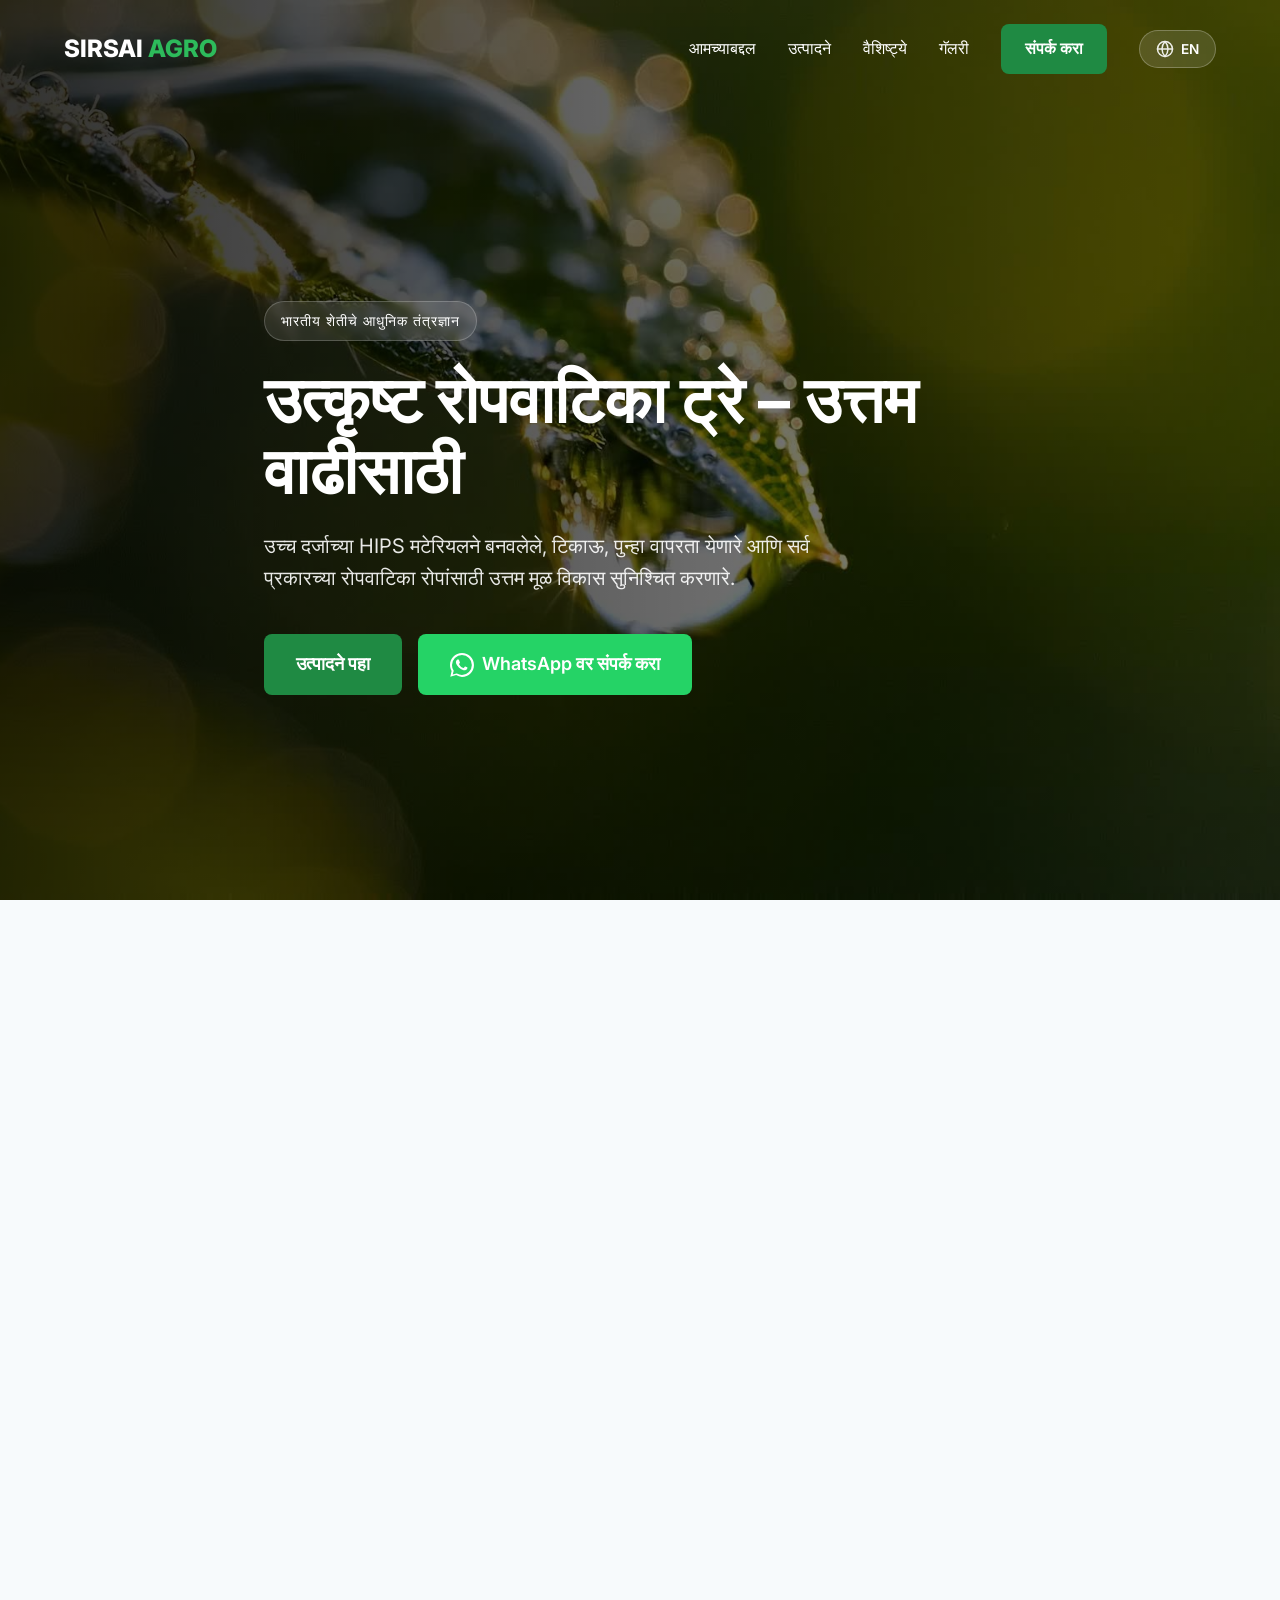
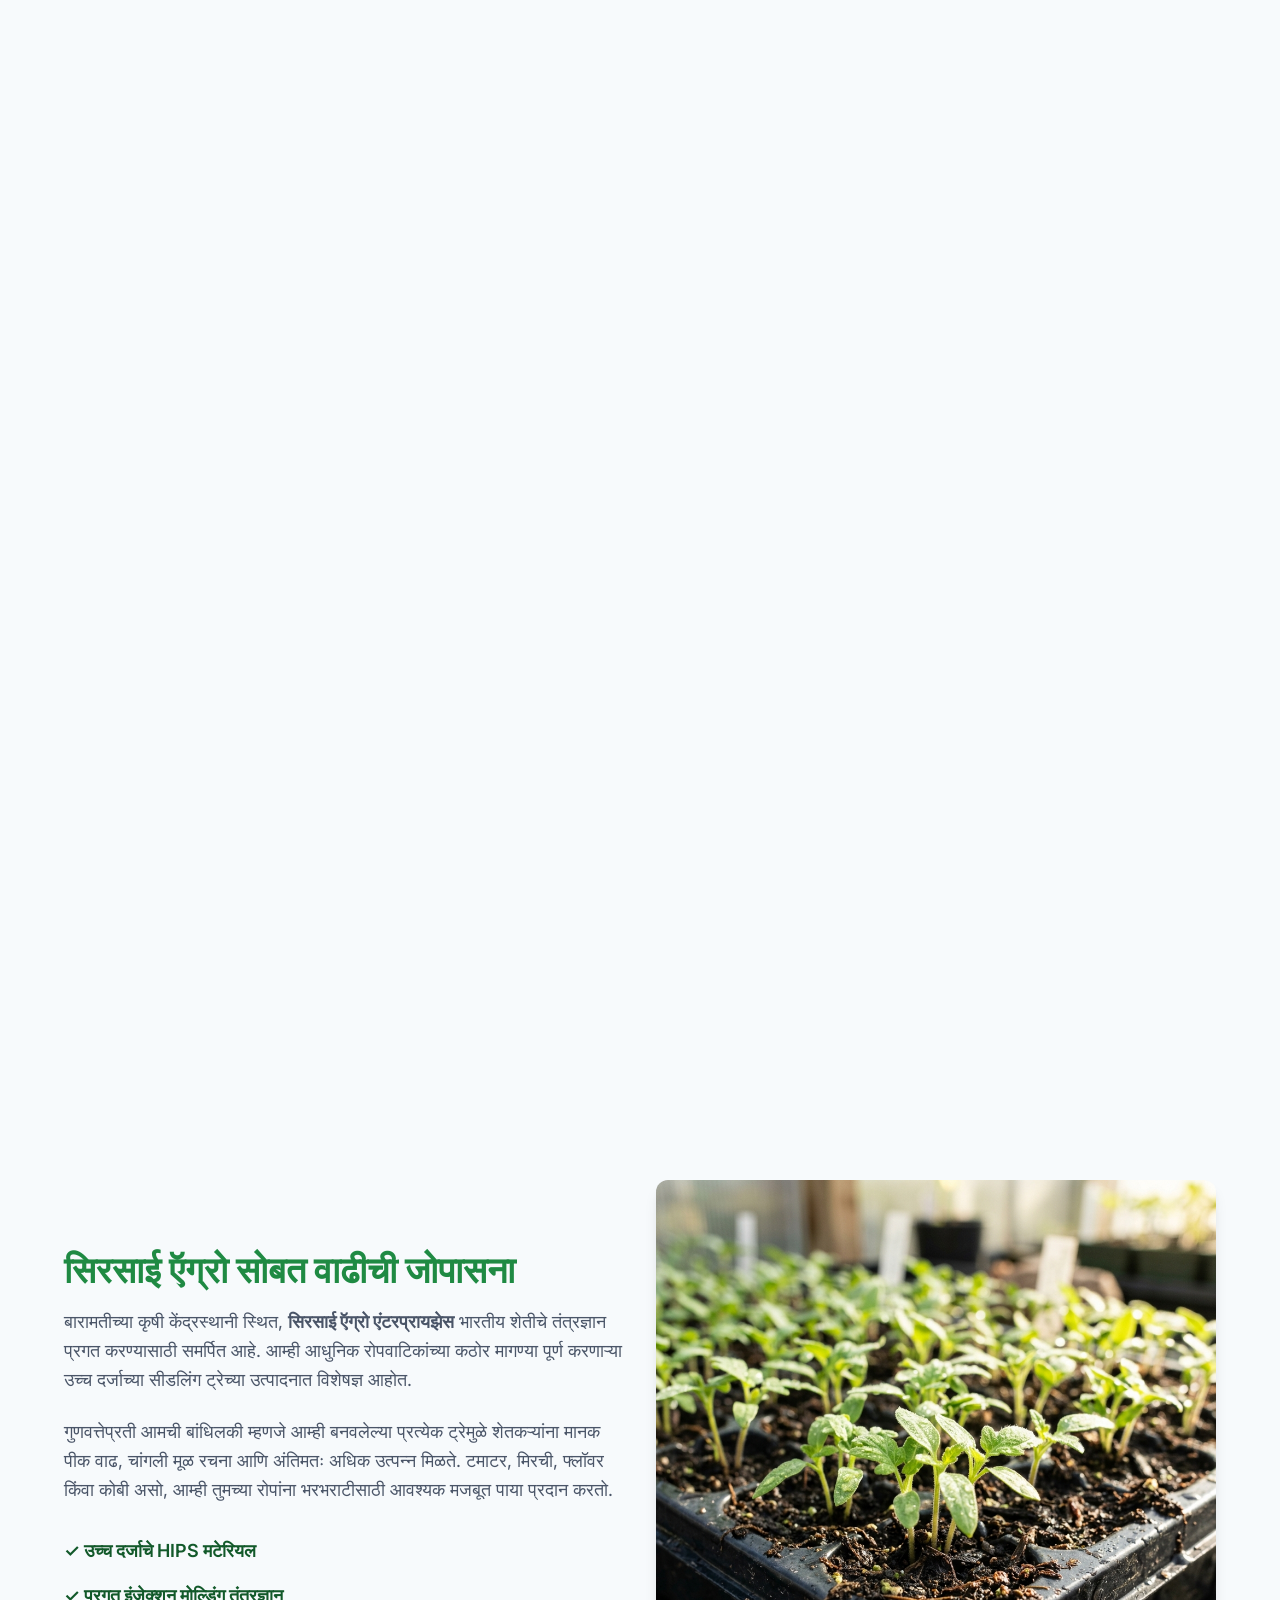
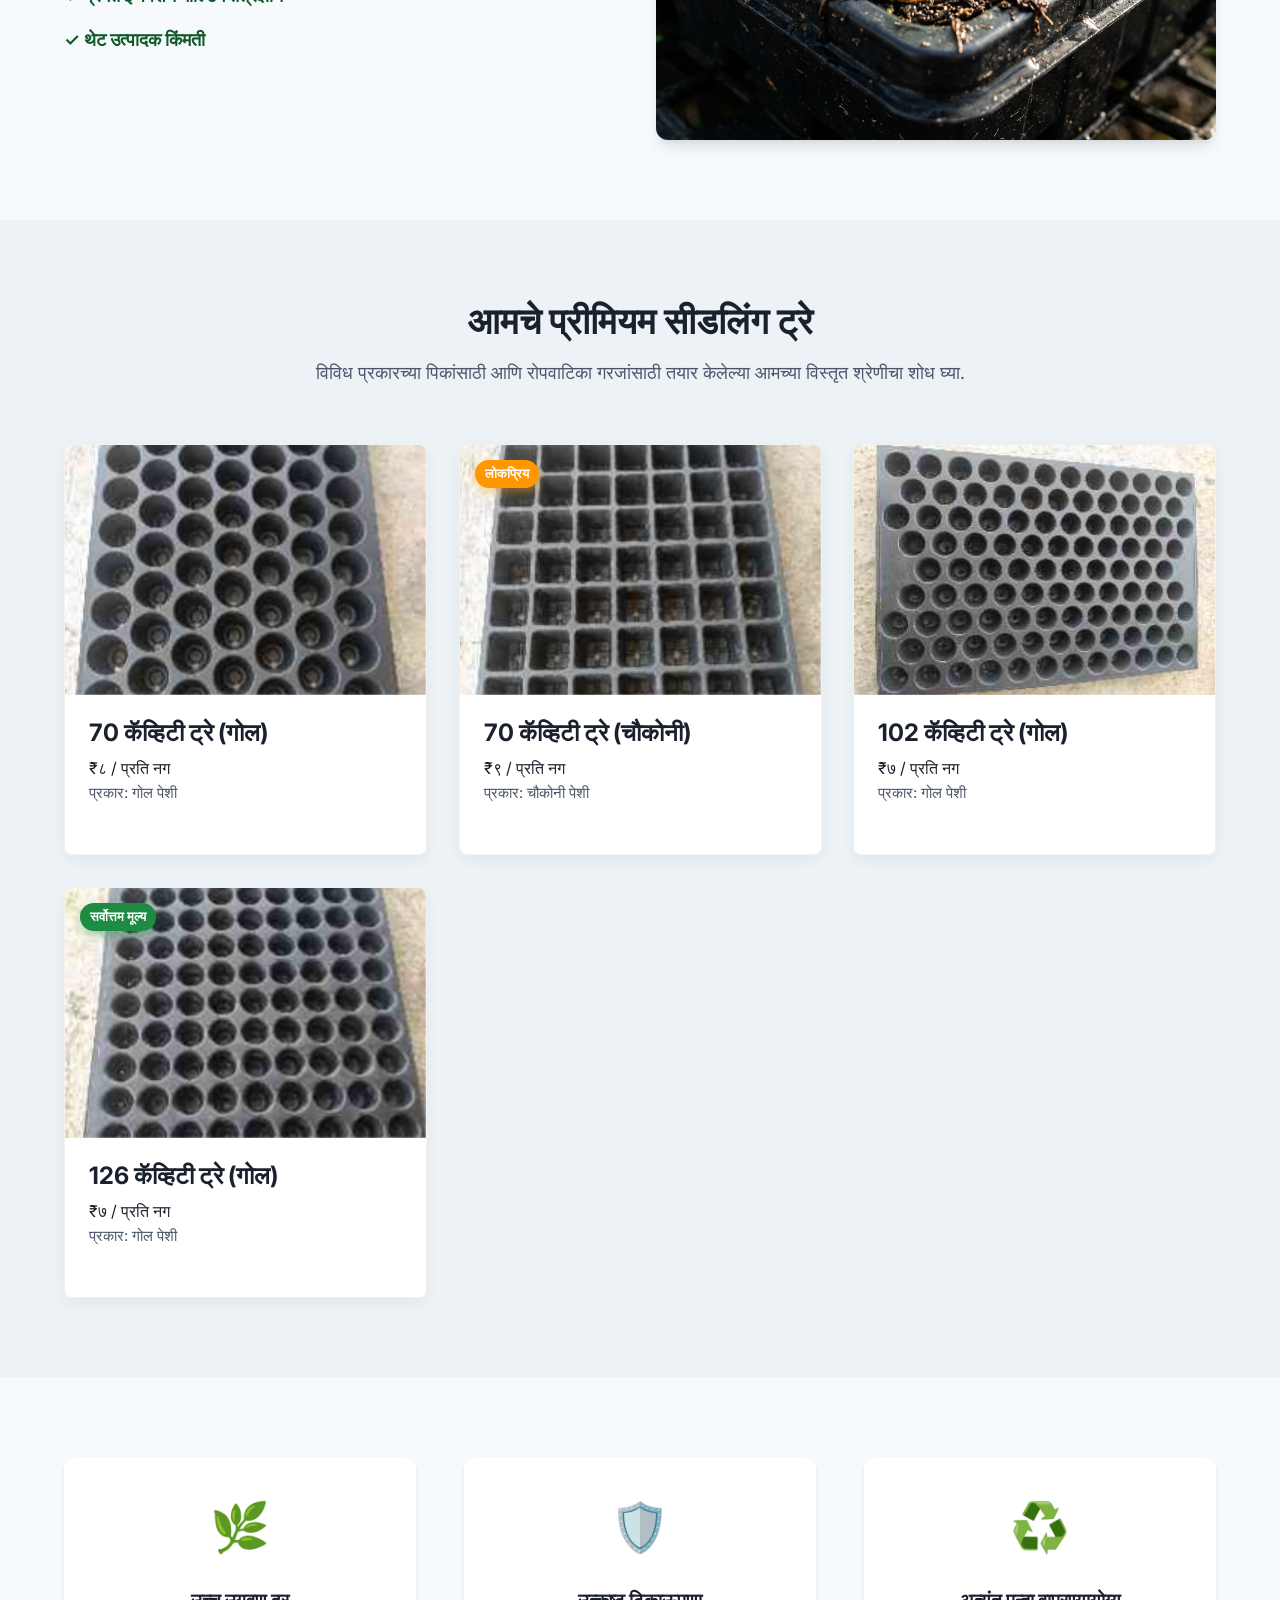
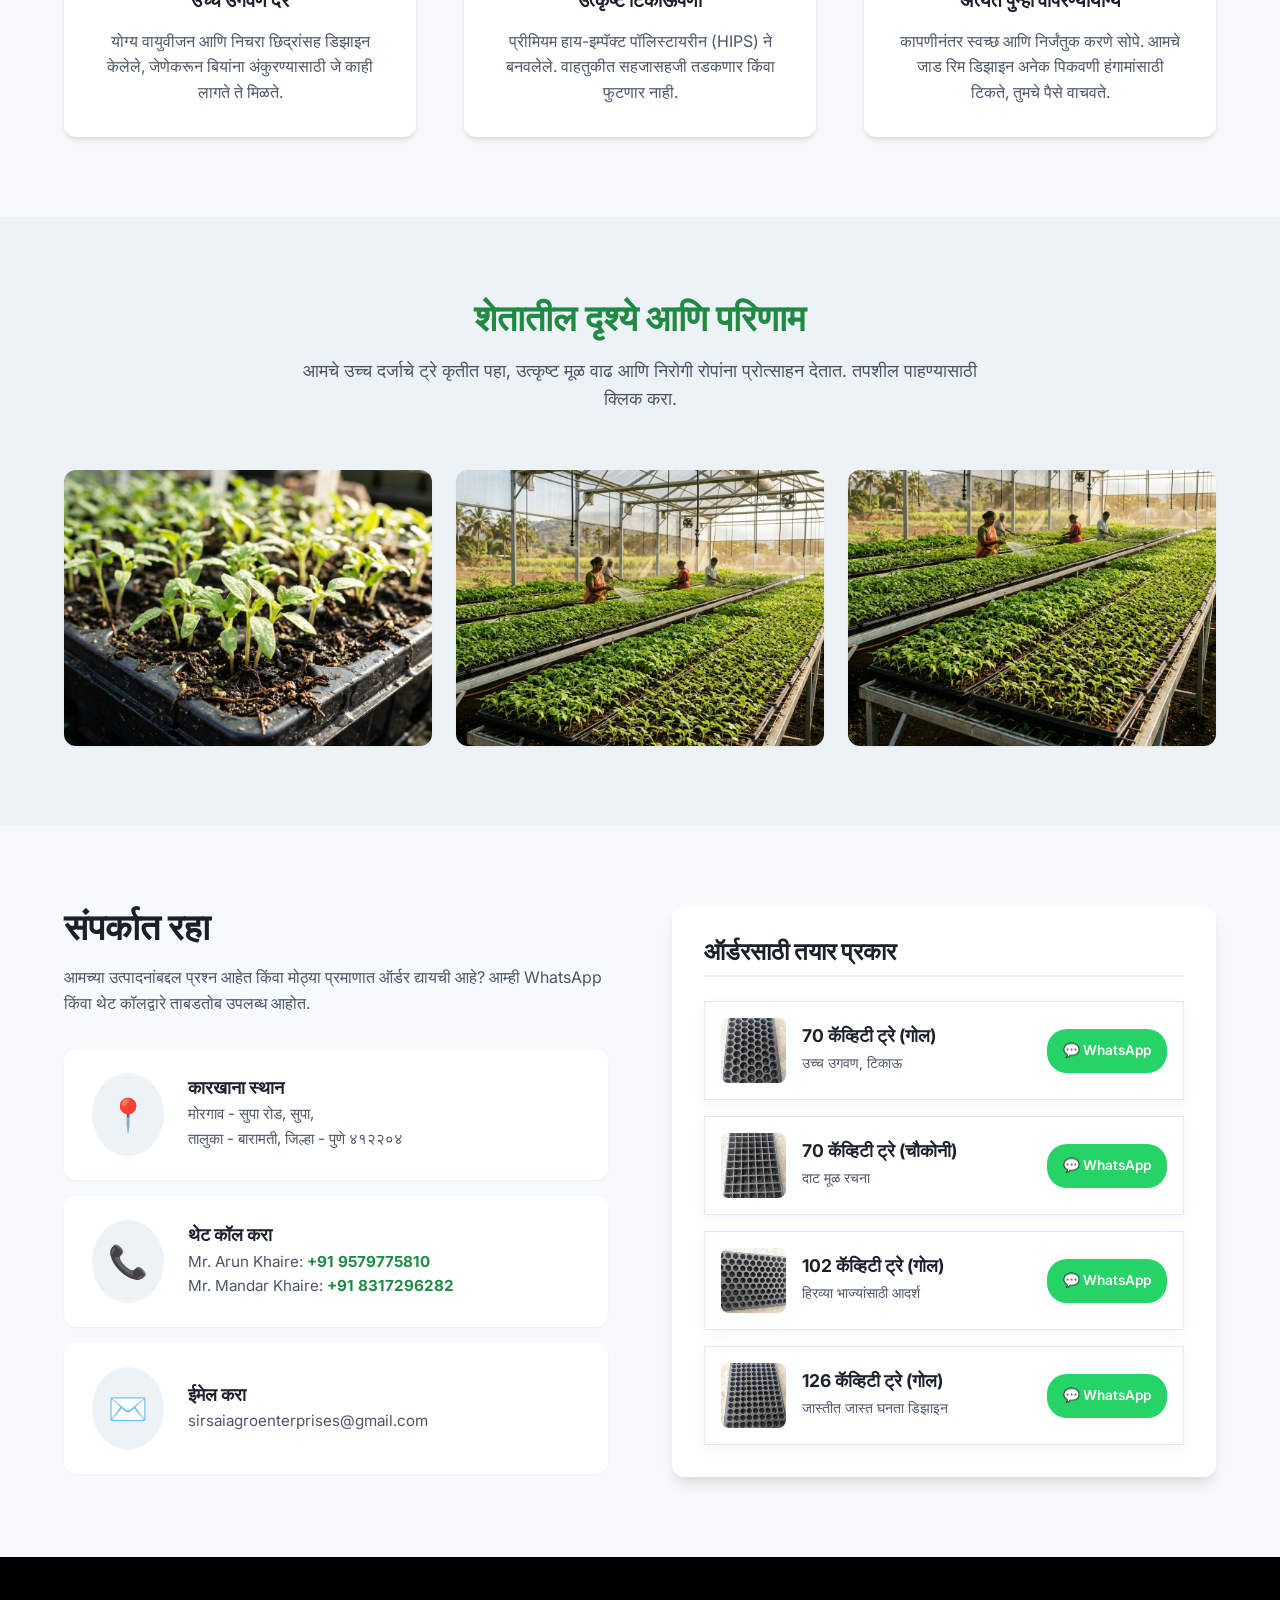
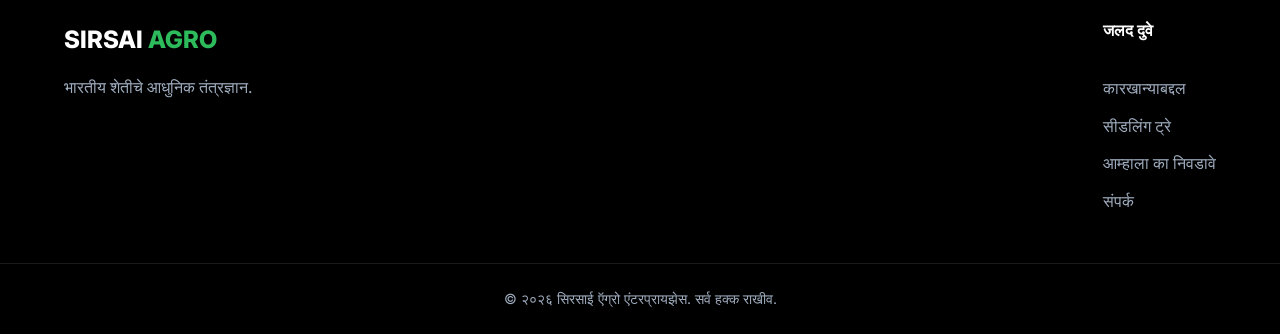
==== commit 4b2daab0: "feat: Add Marathi/English i18n language switch system - Add translations.js with full Marathi (defau" ====
--- a/sirsai-agro/index.html
+++ b/sirsai-agro/index.html
@@ -1,5 +1,5 @@
 <!DOCTYPE html>
-<html lang="en">
+<html lang="mr">
 <head>
     <meta charset="UTF-8">
     <meta name="viewport" content="width=device-width, initial-scale=1.0">
@@ -13,7 +13,7 @@
     
     <!-- Custom CSS & Preloads -->
     <link rel="preload" as="image" href="assets/hero_bg.png">
-    <link rel="stylesheet" href="css/style.css?v=2">
+    <link rel="stylesheet" href="css/style.css?v=3">
 </head>
 <body>
 
@@ -31,11 +31,21 @@
             </button>
             
             <nav class="nav-links">
-                <a href="#about">About</a>
-                <a href="#products">Products</a>
-                <a href="#features">Features</a>
-                <a href="#gallery">Gallery</a>
-                <a href="https://wa.me/919579775810?text=Hello%2C%20I%20am%20interested%20in%20your%20seedling%20trays%20for%20my%20farm.%20Please%20share%20pricing%2C%20minimum%20order%20quantity%2C%20and%20delivery%20details." target="_blank" class="btn btn-primary">Contact Now</a>
+                <a href="#about" data-i18n="nav_about">आमच्याबद्दल</a>
+                <a href="#products" data-i18n="nav_products">उत्पादने</a>
+                <a href="#features" data-i18n="nav_features">वैशिष्ट्ये</a>
+                <a href="#gallery" data-i18n="nav_gallery">गॅलरी</a>
+                <a href="https://wa.me/919579775810?text=Hello%2C%20I%20am%20interested%20in%20your%20seedling%20trays%20for%20my%20farm.%20Please%20share%20pricing%2C%20minimum%20order%20quantity%2C%20and%20delivery%20details." target="_blank" class="btn btn-primary" data-i18n="nav_contact">संपर्क करा</a>
+
+                <!-- Language Toggle Button -->
+                <button id="lang-toggle-btn" class="lang-toggle" data-active-lang="mr" aria-label="Switch Language">
+                    <svg class="lang-icon" width="18" height="18" viewBox="0 0 24 24" fill="none" stroke="currentColor" stroke-width="2" stroke-linecap="round" stroke-linejoin="round">
+                        <circle cx="12" cy="12" r="10"/>
+                        <line x1="2" y1="12" x2="22" y2="12"/>
+                        <path d="M12 2a15.3 15.3 0 014 10 15.3 15.3 0 01-4 10 15.3 15.3 0 01-4-10 15.3 15.3 0 014-10z"/>
+                    </svg>
+                    <span class="lang-toggle-label" data-i18n="lang_label">EN</span>
+                </button>
             </nav>
         </div>
     </header>
@@ -46,16 +56,16 @@
             <canvas id="hero-canvas"></canvas>
             <div class="hero-overlay"></div>
             <div class="container hero-content">
-                <span class="badge">Advance Technology of Indian Farming</span>
-                <h1>Premium Seedling Trays For Superior Growth</h1>
-                <p>Manufactured with high-quality HIPS material to ensure durability, reusability, and optimal root development for all types of nursery plants.</p>
+                <span class="badge" data-i18n="hero_badge">भारतीय शेतीचे आधुनिक तंत्रज्ञान</span>
+                <h1 data-i18n="hero_title">उत्कृष्ट रोपवाटिका ट्रे – उत्तम वाढीसाठी</h1>
+                <p data-i18n="hero_desc">उच्च दर्जाच्या HIPS मटेरियलने बनवलेले, टिकाऊ, पुन्हा वापरता येणारे आणि सर्व प्रकारच्या रोपवाटिका रोपांसाठी उत्तम मूळ विकास सुनिश्चित करणारे.</p>
                 <div class="hero-actions">
-                    <a href="#products" class="btn btn-primary btn-large">View Products</a>
+                    <a href="#products" class="btn btn-primary btn-large" data-i18n="hero_btn_products">उत्पादने पहा</a>
                     <a href="https://wa.me/919579775810?text=Hello%2C%20I%20am%20interested%20in%20your%20seedling%20trays%20for%20my%20farm.%20Please%20share%20pricing%2C%20minimum%20order%20quantity%2C%20and%20delivery%20details." target="_blank" class="btn btn-whatsapp btn-large">
                         <svg width="24" height="24" viewBox="0 0 24 24" fill="currentColor" xmlns="http://www.w3.org/2000/svg">
                             <path d="M11.996 0C5.372 0 0 5.373 0 11.998c0 2.127.553 4.197 1.603 6.01L.34 23.633l5.807-1.523A11.95 11.95 0 0 0 11.995 24c6.621 0 11.998-5.376 11.998-11.999s-5.377-12-11.995-12h-.002zm0 22.003c-1.802 0-3.561-.482-5.11-1.401l-.367-.217-3.799.996.997-3.7-.238-.379A9.957 9.957 0 0 1 2.001 12A9.997 9.997 0 0 1 11.996 2a10.003 10.003 0 0 1 0 20.003zM17.48 14.5c-.302-.15-1.782-.88-2.059-.982-.277-.1-.478-.15-.68.15s-.78 1.002-.954 1.201-.351.226-.654.076-1.274-.472-2.428-1.503c-.899-.803-1.505-1.794-1.681-2.096s-.019-.32.131-.471c.135-.136.302-.351.453-.526.151-.176.202-.301.302-.501.101-.201.05-.376-.025-.526-.076-.151-.68-1.643-.931-2.25-.246-.595-.494-.515-.68-.524h-.58c-.201 0-.527.075-.804.376-.276.3-.981.959-.981 2.339 0 1.38 1.005 2.716 1.144 2.902.138.188 1.979 3.018 4.793 4.234 2.813 1.216 2.813.803 3.315.753.502-.05 1.782-.728 2.033-1.431.252-.703.252-1.304.177-1.43z"/>
                         </svg>
-                        WhatsApp Us
+                        <span data-i18n="hero_btn_whatsapp">WhatsApp वर संपर्क करा</span>
                     </a>
                 </div>
             </div>
@@ -66,13 +76,13 @@
     <section class="about section" id="about">
         <div class="container grid about-grid">
             <div class="about-content">
-                <h2 class="section-title">Cultivating Growth with <span>Sirsai Agro</span></h2>
-                <p>Located in the heart of the agricultural hub in Baramati, <strong>SIRSAI AGRO ENTERPRISES</strong> is dedicated to advancing the technology of Indian farming. We specialize in the manufacturing of high-grade seedling trays that meet the rigorous demands of modern nurseries.</p>
-                <p>Our commitment to quality means every tray we produce helps farmers achieve standard crop growth, better root structure, and ultimately higher yields. Whether it's tomatoes, chillies, cauliflower, or cabbage, we provide the strong foundation your plants need to thrive.</p>
+                <h2 class="section-title"><span data-i18n="about_title_pre">सिरसाई ऍग्रो सोबत</span> <span data-i18n="about_title_highlight">वाढीची जोपासना</span></h2>
+                <p data-i18n="about_p1">बारामतीच्या कृषी केंद्रस्थानी स्थित, <strong>सिरसाई ऍग्रो एंटरप्रायझेस</strong> भारतीय शेतीचे तंत्रज्ञान प्रगत करण्यासाठी समर्पित आहे. आम्ही आधुनिक रोपवाटिकांच्या कठोर मागण्या पूर्ण करणाऱ्या उच्च दर्जाच्या सीडलिंग ट्रेच्या उत्पादनात विशेषज्ञ आहोत.</p>
+                <p data-i18n="about_p2">गुणवत्तेप्रती आमची बांधिलकी म्हणजे आम्ही बनवलेल्या प्रत्येक ट्रेमुळे शेतकऱ्यांना मानक पीक वाढ, चांगली मूळ रचना आणि अंतिमतः अधिक उत्पन्न मिळते. टमाटर, मिरची, फ्लॉवर किंवा कोबी असो, आम्ही तुमच्या रोपांना भरभराटीसाठी आवश्यक मजबूत पाया प्रदान करतो.</p>
                 <ul class="about-list">
-                    <li>✓ High-Quality HIPS Material</li>
-                    <li>✓ Advanced Injection Molding Technology</li>
-                    <li>✓ Direct Manufacturer Pricing</li>
+                    <li data-i18n="about_check1">✓ उच्च दर्जाचे HIPS मटेरियल</li>
+                    <li data-i18n="about_check2">✓ प्रगत इंजेक्शन मोल्डिंग तंत्रज्ञान</li>
+                    <li data-i18n="about_check3">✓ थेट उत्पादक किंमती</li>
                 </ul>
             </div>
             <div class="about-image">
@@ -85,8 +95,8 @@
     <section class="products section bg-light" id="products">
         <div class="container">
             <div class="section-header center">
-                <h2 class="section-title">Our Premium Seedling Trays</h2>
-                <p>Explore our wide range of cavity variants engineered for different types of crops and nursery requirements.</p>
+                <h2 class="section-title" data-i18n="products_title">आमचे प्रीमियम सीडलिंग ट्रे</h2>
+                <p data-i18n="products_desc">विविध प्रकारच्या पिकांसाठी आणि रोपवाटिका गरजांसाठी तयार केलेल्या आमच्या विस्तृत श्रेणीचा शोध घ्या.</p>
             </div>
             
             <div class="grid product-grid">
@@ -96,22 +106,22 @@
                         <img src="assets/products/70 Cavity Tray (Round).jpg.jpg" onerror="this.src='assets/product.png'" alt="70 Cavity Tray (Round)" class="product-img" loading="lazy" decoding="async">
                     </div>
                     <div class="product-info">
-                        <h3>70 Cavity Tray (Round)</h3>
-                        <p class="product-price">₹8 / piece</p>
-                        <p class="product-desc">Type: Round cells</p>
+                        <h3 data-i18n="product_1_name">70 कॅव्हिटी ट्रे (गोल)</h3>
+                        <p class="product-price" data-i18n="product_1_price">₹८ / प्रति नग</p>
+                        <p class="product-desc" data-i18n="product_1_desc">प्रकार: गोल पेशी</p>
                     </div>
                 </div>
 
                 <!-- Product 2 -->
                 <div class="product-card">
-                    <div class="product-badge accent">Popular</div>
+                    <div class="product-badge accent" data-i18n="product_badge_popular">लोकप्रिय</div>
                     <div class="product-img-wrapper">
                         <img src="assets/products/70 Cavity Tray (Square).jpg.jpg" onerror="this.src='assets/product.png'" alt="70 Cavity Tray (Square)" class="product-img" loading="lazy" decoding="async">
                     </div>
                     <div class="product-info">
-                        <h3>70 Cavity Tray (Square)</h3>
-                        <p class="product-price">₹9 / piece</p>
-                        <p class="product-desc">Type: Square cells</p>
+                        <h3 data-i18n="product_2_name">70 कॅव्हिटी ट्रे (चौकोनी)</h3>
+                        <p class="product-price" data-i18n="product_2_price">₹९ / प्रति नग</p>
+                        <p class="product-desc" data-i18n="product_2_desc">प्रकार: चौकोनी पेशी</p>
                     </div>
                 </div>
 
@@ -121,22 +131,22 @@
                         <img src="assets/products/102 Cavity Tray (Round).jpg.jpg" onerror="this.src='assets/product.png'" alt="102 Cavity Tray (Round)" class="product-img" loading="lazy" decoding="async">
                     </div>
                     <div class="product-info">
-                        <h3>102 Cavity Tray (Round)</h3>
-                        <p class="product-price">₹7 / piece</p>
-                        <p class="product-desc">Type: Round cells</p>
+                        <h3 data-i18n="product_3_name">102 कॅव्हिटी ट्रे (गोल)</h3>
+                        <p class="product-price" data-i18n="product_3_price">₹७ / प्रति नग</p>
+                        <p class="product-desc" data-i18n="product_3_desc">प्रकार: गोल पेशी</p>
                     </div>
                 </div>
 
                 <!-- Product 4 -->
                 <div class="product-card">
-                    <div class="product-badge">Best Value</div>
+                    <div class="product-badge" data-i18n="product_badge_bestvalue">सर्वोत्तम मूल्य</div>
                     <div class="product-img-wrapper">
                         <img src="assets/products/126 Cavity Tray (Round).jpg.jpg" onerror="this.src='assets/product.png'" alt="126 Cavity Tray (Round)" class="product-img" loading="lazy" decoding="async">
                     </div>
                     <div class="product-info">
-                        <h3>126 Cavity Tray (Round)</h3>
-                        <p class="product-price">₹7 / piece</p>
-                        <p class="product-desc">Type: Round cells</p>
+                        <h3 data-i18n="product_4_name">126 कॅव्हिटी ट्रे (गोल)</h3>
+                        <p class="product-price" data-i18n="product_4_price">₹७ / प्रति नग</p>
+                        <p class="product-desc" data-i18n="product_4_desc">प्रकार: गोल पेशी</p>
                     </div>
                 </div>
             </div>
@@ -149,18 +159,18 @@
             <div class="grid feature-grid">
                 <div class="feature-card">
                     <div class="feature-icon">🌿</div>
-                    <h3>High Germination Rate</h3>
-                    <p>Designed with perfect ventilation and drainage holes, ensuring your seeds get exactly what they need to sprout.</p>
+                    <h3 data-i18n="feature_1_title">उच्च उगवण दर</h3>
+                    <p data-i18n="feature_1_desc">योग्य वायुवीजन आणि निचरा छिद्रांसह डिझाइन केलेले, जेणेकरून बियांना अंकुरण्यासाठी जे काही लागते ते मिळते.</p>
                 </div>
                 <div class="feature-card">
                     <div class="feature-icon">🛡️</div>
-                    <h3>Superior Durability</h3>
-                    <p>Constructed with premium high-impact polystyrene (HIPS). Will not easily crack or break during transport.</p>
+                    <h3 data-i18n="feature_2_title">उत्कृष्ट टिकाऊपणा</h3>
+                    <p data-i18n="feature_2_desc">प्रीमियम हाय-इम्पॅक्ट पॉलिस्टायरीन (HIPS) ने बनवलेले. वाहतुकीत सहजासहजी तडकणार किंवा फुटणार नाही.</p>
                 </div>
                 <div class="feature-card">
                     <div class="feature-icon">♻️</div>
-                    <h3>Highly Reusable</h3>
-                    <p>Easy to clean and sterilize after harvest. Our thick rim design enables multiple growing seasons, saving your money.</p>
+                    <h3 data-i18n="feature_3_title">अत्यंत पुन्हा वापरण्यायोग्य</h3>
+                    <p data-i18n="feature_3_desc">कापणीनंतर स्वच्छ आणि निर्जंतुक करणे सोपे. आमचे जाड रिम डिझाइन अनेक पिकवणी हंगामांसाठी टिकते, तुमचे पैसे वाचवते.</p>
                 </div>
             </div>
         </div>
@@ -170,22 +180,22 @@
     <section class="gallery section bg-light" id="gallery">
         <div class="container">
             <div class="section-header center">
-                <h2 class="section-title">Farm visual & <span>Results</span></h2>
-                <p>See our high-quality trays in action, promoting superior root growth and healthy seedlings. Click to view details.</p>
+                <h2 class="section-title"><span data-i18n="gallery_title_pre">शेतातील दृश्ये आणि</span> <span data-i18n="gallery_title_highlight">परिणाम</span></h2>
+                <p data-i18n="gallery_desc">आमचे उच्च दर्जाचे ट्रे कृतीत पहा, उत्कृष्ट मूळ वाढ आणि निरोगी रोपांना प्रोत्साहन देतात. तपशील पाहण्यासाठी क्लिक करा.</p>
             </div>
             <div class="gallery-grid">
-                <div class="gallery-item lightbox-trigger" data-title="Product Manufacturing">
+                <div class="gallery-item lightbox-trigger" data-title-i18n="gallery_item1_title" data-title="उत्पादन निर्मिती">
                     <img src="assets/gallery.png" alt="Seedling Tray Stack" loading="lazy">
-                    <div class="gallery-overlay"><span>View Details</span></div>
-                </div>
-                <div class="gallery-item lightbox-trigger" data-title="Nursery Application">
+                    <div class="gallery-overlay"><span data-i18n="gallery_view">तपशील पहा</span></div>
+                </div>
+                <div class="gallery-item lightbox-trigger" data-title-i18n="gallery_item2_title" data-title="रोपवाटिका उपयोग">
                     <img src="assets/hero_bg.png" alt="Greenhouse Nursery" loading="lazy">
-                    <div class="gallery-overlay"><span>View Details</span></div>
+                    <div class="gallery-overlay"><span data-i18n="gallery_view">तपशील पहा</span></div>
                 </div>
                 <!-- Adding a random image logic to cover the missing images and simulate grid fullness -->
-                <div class="gallery-item lightbox-trigger" data-title="Happy Harvest">
+                <div class="gallery-item lightbox-trigger" data-title-i18n="gallery_item3_title" data-title="आनंदी कापणी">
                     <img src="assets/hero_bg.png" style="object-position: bottom;" alt="Farming Field" loading="lazy">
-                    <div class="gallery-overlay"><span>View Details</span></div>
+                    <div class="gallery-overlay"><span data-i18n="gallery_view">तपशील पहा</span></div>
                 </div>
             </div>
         </div>
@@ -196,21 +206,21 @@
         <div class="container">
             <div class="grid contact-grid">
                 <div class="contact-info-wrapper contact-cards">
-                    <h2 class="section-title">Get in Touch</h2>
-                    <p>Have questions about our products or want to place a bulk order? We are available immediately via WhatsApp or Direct Call.</p>
+                    <h2 class="section-title" data-i18n="contact_title">संपर्कात रहा</h2>
+                    <p data-i18n="contact_desc">आमच्या उत्पादनांबद्दल प्रश्न आहेत किंवा मोठ्या प्रमाणात ऑर्डर द्यायची आहे? आम्ही WhatsApp किंवा थेट कॉलद्वारे ताबडतोब उपलब्ध आहोत.</p>
                     
                     <div class="contact-details stylized">
                         <a href="https://maps.google.com" target="_blank" class="contact-card">
                             <div class="icon">📍</div>
                             <div class="contact-card-content">
-                                <h4>Factory Location</h4>
-                                <p>Morgaon - Supa Road, Supa,<br>Tal - Baramati, Dist - Pune 412204</p>
+                                <h4 data-i18n="contact_location_title">कारखाना स्थान</h4>
+                                <p data-i18n="contact_location_addr">मोरगाव - सुपा रोड, सुपा,<br>तालुका - बारामती, जिल्हा - पुणे ४१२२०४</p>
                             </div>
                         </a>
                         <div class="contact-card border-left">
                             <div class="icon">📞</div>
                             <div class="contact-card-content">
-                                <h4>Call Us Directly</h4>
+                                <h4 data-i18n="contact_call_title">थेट कॉल करा</h4>
                                 <p>Mr. Arun Khaire: <a href="tel:+919579775810" class="tel-link">+91 9579775810</a></p>
                                 <p>Mr. Mandar Khaire: <a href="tel:+918317296282" class="tel-link">+91 8317296282</a></p>
                             </div>
@@ -218,7 +228,7 @@
                         <a href="mailto:sirsaiagroenterprises@gmail.com" class="contact-card">
                             <div class="icon">✉️</div>
                             <div class="contact-card-content">
-                                <h4>Email Us</h4>
+                                <h4 data-i18n="contact_email_title">ईमेल करा</h4>
                                 <p>sirsaiagroenterprises@gmail.com</p>
                             </div>
                         </a>
@@ -226,39 +236,39 @@
                 </div>
                 
                 <div class="product-showcase-compact">
-                    <h3 class="compact-title">Ready variants for order</h3>
+                    <h3 class="compact-title" data-i18n="contact_compact_title">ऑर्डरसाठी तयार प्रकार</h3>
                     <div class="compact-grid">
                         <div class="compact-item">
                             <img src="assets/products/70 Cavity Tray (Round).jpg.jpg" onerror="this.src='assets/product.png'" alt="70 Cavity Tray (Round)" loading="lazy">
                             <div class="compact-info">
-                                <h4>70 Cavity Tray (Round)</h4>
-                                <span>High germination, durable</span>
-                            </div>
-                            <a href="https://wa.me/919579775810?text=Hello%2C%20I%20am%20interested%20in%20your%20seedling%20trays%20for%20my%20farm.%20Please%20share%20pricing%2C%20minimum%20order%20quantity%2C%20and%20delivery%20details." target="_blank" class="whatsapp-cta-sm">💬 WhatsApp</a>
+                                <h4 data-i18n="product_1_name">70 कॅव्हिटी ट्रे (गोल)</h4>
+                                <span data-i18n="compact_1_sub">उच्च उगवण, टिकाऊ</span>
+                            </div>
+                            <a href="https://wa.me/919579775810?text=Hello%2C%20I%20am%20interested%20in%20your%20seedling%20trays%20for%20my%20farm.%20Please%20share%20pricing%2C%20minimum%20order%20quantity%2C%20and%20delivery%20details." target="_blank" class="whatsapp-cta-sm" data-i18n="compact_wa">💬 WhatsApp</a>
                         </div>
                         <div class="compact-item">
                             <img src="assets/products/70 Cavity Tray (Square).jpg.jpg" onerror="this.src='assets/product.png'" alt="70 Cavity Tray (Square)" loading="lazy">
                             <div class="compact-info">
-                                <h4>70 Cavity Tray (Square)</h4>
-                                <span>Dense root structure</span>
-                            </div>
-                            <a href="https://wa.me/919579775810?text=Hello%2C%20I%20am%20interested%20in%20your%20seedling%20trays%20for%20my%20farm.%20Please%20share%20pricing%2C%20minimum%20order%20quantity%2C%20and%20delivery%20details." target="_blank" class="whatsapp-cta-sm">💬 WhatsApp</a>
+                                <h4 data-i18n="product_2_name">70 कॅव्हिटी ट्रे (चौकोनी)</h4>
+                                <span data-i18n="compact_2_sub">दाट मूळ रचना</span>
+                            </div>
+                            <a href="https://wa.me/919579775810?text=Hello%2C%20I%20am%20interested%20in%20your%20seedling%20trays%20for%20my%20farm.%20Please%20share%20pricing%2C%20minimum%20order%20quantity%2C%20and%20delivery%20details." target="_blank" class="whatsapp-cta-sm" data-i18n="compact_wa">💬 WhatsApp</a>
                         </div>
                         <div class="compact-item">
                             <img src="assets/products/102 Cavity Tray (Round).jpg.jpg" onerror="this.src='assets/product.png'" alt="102 Cavity Tray (Round)" loading="lazy">
                             <div class="compact-info">
-                                <h4>102 Cavity Tray (Round)</h4>
-                                <span>Ideal for greens</span>
-                            </div>
-                            <a href="https://wa.me/919579775810?text=Hello%2C%20I%20am%20interested%20in%20your%20seedling%20trays%20for%20my%20farm.%20Please%20share%20pricing%2C%20minimum%20order%20quantity%2C%20and%20delivery%20details." target="_blank" class="whatsapp-cta-sm">💬 WhatsApp</a>
+                                <h4 data-i18n="product_3_name">102 कॅव्हिटी ट्रे (गोल)</h4>
+                                <span data-i18n="compact_3_sub">हिरव्या भाज्यांसाठी आदर्श</span>
+                            </div>
+                            <a href="https://wa.me/919579775810?text=Hello%2C%20I%20am%20interested%20in%20your%20seedling%20trays%20for%20my%20farm.%20Please%20share%20pricing%2C%20minimum%20order%20quantity%2C%20and%20delivery%20details." target="_blank" class="whatsapp-cta-sm" data-i18n="compact_wa">💬 WhatsApp</a>
                         </div>
                         <div class="compact-item">
                             <img src="assets/products/126 Cavity Tray (Round).jpg.jpg" onerror="this.src='assets/product.png'" alt="126 Cavity Tray (Round)" loading="lazy">
                             <div class="compact-info">
-                                <h4>126 Cavity Tray (Round)</h4>
-                                <span>Max Density Design</span>
-                            </div>
-                            <a href="https://wa.me/919579775810?text=Hello%2C%20I%20am%20interested%20in%20your%20seedling%20trays%20for%20my%20farm.%20Please%20share%20pricing%2C%20minimum%20order%20quantity%2C%20and%20delivery%20details." target="_blank" class="whatsapp-cta-sm">💬 WhatsApp</a>
+                                <h4 data-i18n="product_4_name">126 कॅव्हिटी ट्रे (गोल)</h4>
+                                <span data-i18n="compact_4_sub">जास्तीत जास्त घनता डिझाइन</span>
+                            </div>
+                            <a href="https://wa.me/919579775810?text=Hello%2C%20I%20am%20interested%20in%20your%20seedling%20trays%20for%20my%20farm.%20Please%20share%20pricing%2C%20minimum%20order%20quantity%2C%20and%20delivery%20details." target="_blank" class="whatsapp-cta-sm" data-i18n="compact_wa">💬 WhatsApp</a>
                         </div>
                     </div>
                 </div>
@@ -282,22 +292,26 @@
                 <div class="logo">
                      <a href="#">SIRSAI <span class="highlight">AGRO</span></a>
                  </div>
-                 <p>Advance Technology of Indian Farming.</p>
+                 <p data-i18n="footer_tagline">भारतीय शेतीचे आधुनिक तंत्रज्ञान.</p>
             </div>
             <div class="footer-links">
-                <h4>Quick Links</h4>
-                <a href="#about">About Factory</a>
-                <a href="#products">Seedling Trays</a>
-                <a href="#features">Why Choose Us</a>
-                <a href="#contact">Contact</a>
+                <h4 data-i18n="footer_quicklinks">जलद दुवे</h4>
+                <a href="#about" data-i18n="footer_link_about">कारखान्याबद्दल</a>
+                <a href="#products" data-i18n="footer_link_products">सीडलिंग ट्रे</a>
+                <a href="#features" data-i18n="footer_link_features">आम्हाला का निवडावे</a>
+                <a href="#contact" data-i18n="footer_link_contact">संपर्क</a>
             </div>
         </div>
         <div class="footer-bottom">
             <div class="container">
-                <p>&copy; 2026 SIRSAI AGRO ENTERPRISES. All rights reserved.</p>
+                <p data-i18n="footer_copyright">© २०२६ सिरसाई ऍग्रो एंटरप्रायझेस. सर्व हक्क राखीव.</p>
             </div>
         </div>
     </footer>
+
+    <!-- i18n Scripts (load before main.js) -->
+    <script src="js/translations.js"></script>
+    <script src="js/i18n.js"></script>
 
     <!-- Custom JS -->
     <script src="js/main.js"></script>
--- a/sirsai-agro/css/style.css
+++ b/sirsai-agro/css/style.css
@@ -1060,3 +1060,95 @@
         text-align: center;
     }
 }
+
+/* ==========================================================================
+   Language Toggle Button
+   ========================================================================== */
+.lang-toggle {
+    display: inline-flex;
+    align-items: center;
+    gap: 0.4rem;
+    padding: 0.45rem 1rem;
+    background: rgba(255, 255, 255, 0.12);
+    backdrop-filter: blur(8px);
+    -webkit-backdrop-filter: blur(8px);
+    border: 1.5px solid rgba(255, 255, 255, 0.25);
+    border-radius: 50px;
+    color: var(--clr-white);
+    font-family: var(--font-main);
+    font-weight: 600;
+    font-size: 0.85rem;
+    cursor: pointer;
+    transition: background 0.3s ease, border-color 0.3s ease, transform 0.2s ease, box-shadow 0.3s ease;
+    white-space: nowrap;
+    min-height: 38px;
+}
+
+.lang-toggle:hover {
+    background: rgba(255, 255, 255, 0.22);
+    border-color: rgba(255, 255, 255, 0.45);
+    transform: translateY(-1px);
+    box-shadow: 0 4px 12px rgba(0, 0, 0, 0.15);
+}
+
+.lang-toggle:active {
+    transform: translateY(0) scale(0.97);
+}
+
+.lang-toggle .lang-icon {
+    flex-shrink: 0;
+    opacity: 0.9;
+}
+
+.lang-toggle-label {
+    letter-spacing: 0.5px;
+}
+
+/* Scrolled state - darker pill */
+.site-header.scrolled .lang-toggle {
+    background: rgba(255, 255, 255, 0.1);
+    border-color: rgba(255, 255, 255, 0.2);
+    color: var(--clr-white);
+}
+
+.site-header.scrolled .lang-toggle:hover {
+    background: rgba(255, 255, 255, 0.2);
+    border-color: rgba(255, 255, 255, 0.4);
+}
+
+/* Product page header */
+.product-header .lang-toggle {
+    background: rgba(0, 0, 0, 0.06);
+    border-color: rgba(0, 0, 0, 0.12);
+    color: var(--clr-text-main);
+}
+
+.product-header .lang-toggle:hover {
+    background: rgba(0, 0, 0, 0.1);
+    border-color: var(--clr-primary);
+    color: var(--clr-primary);
+}
+
+/* Mobile responsive */
+@media (max-width: 900px) {
+    .lang-toggle {
+        background: rgba(255, 255, 255, 0.1);
+        border-color: rgba(255, 255, 255, 0.2);
+        color: var(--clr-white);
+        align-self: center;
+        margin-top: 1rem;
+    }
+
+    .lang-toggle:hover {
+        background: rgba(255, 255, 255, 0.2);
+    }
+}
+
+/* Desktop header (non-scrolled, non-product) - white on transparent */
+@media (min-width: 769px) {
+    .site-header:not(.scrolled):not(.product-header) .lang-toggle {
+        background: rgba(255, 255, 255, 0.12);
+        border-color: rgba(255, 255, 255, 0.25);
+        color: var(--clr-white);
+    }
+}
